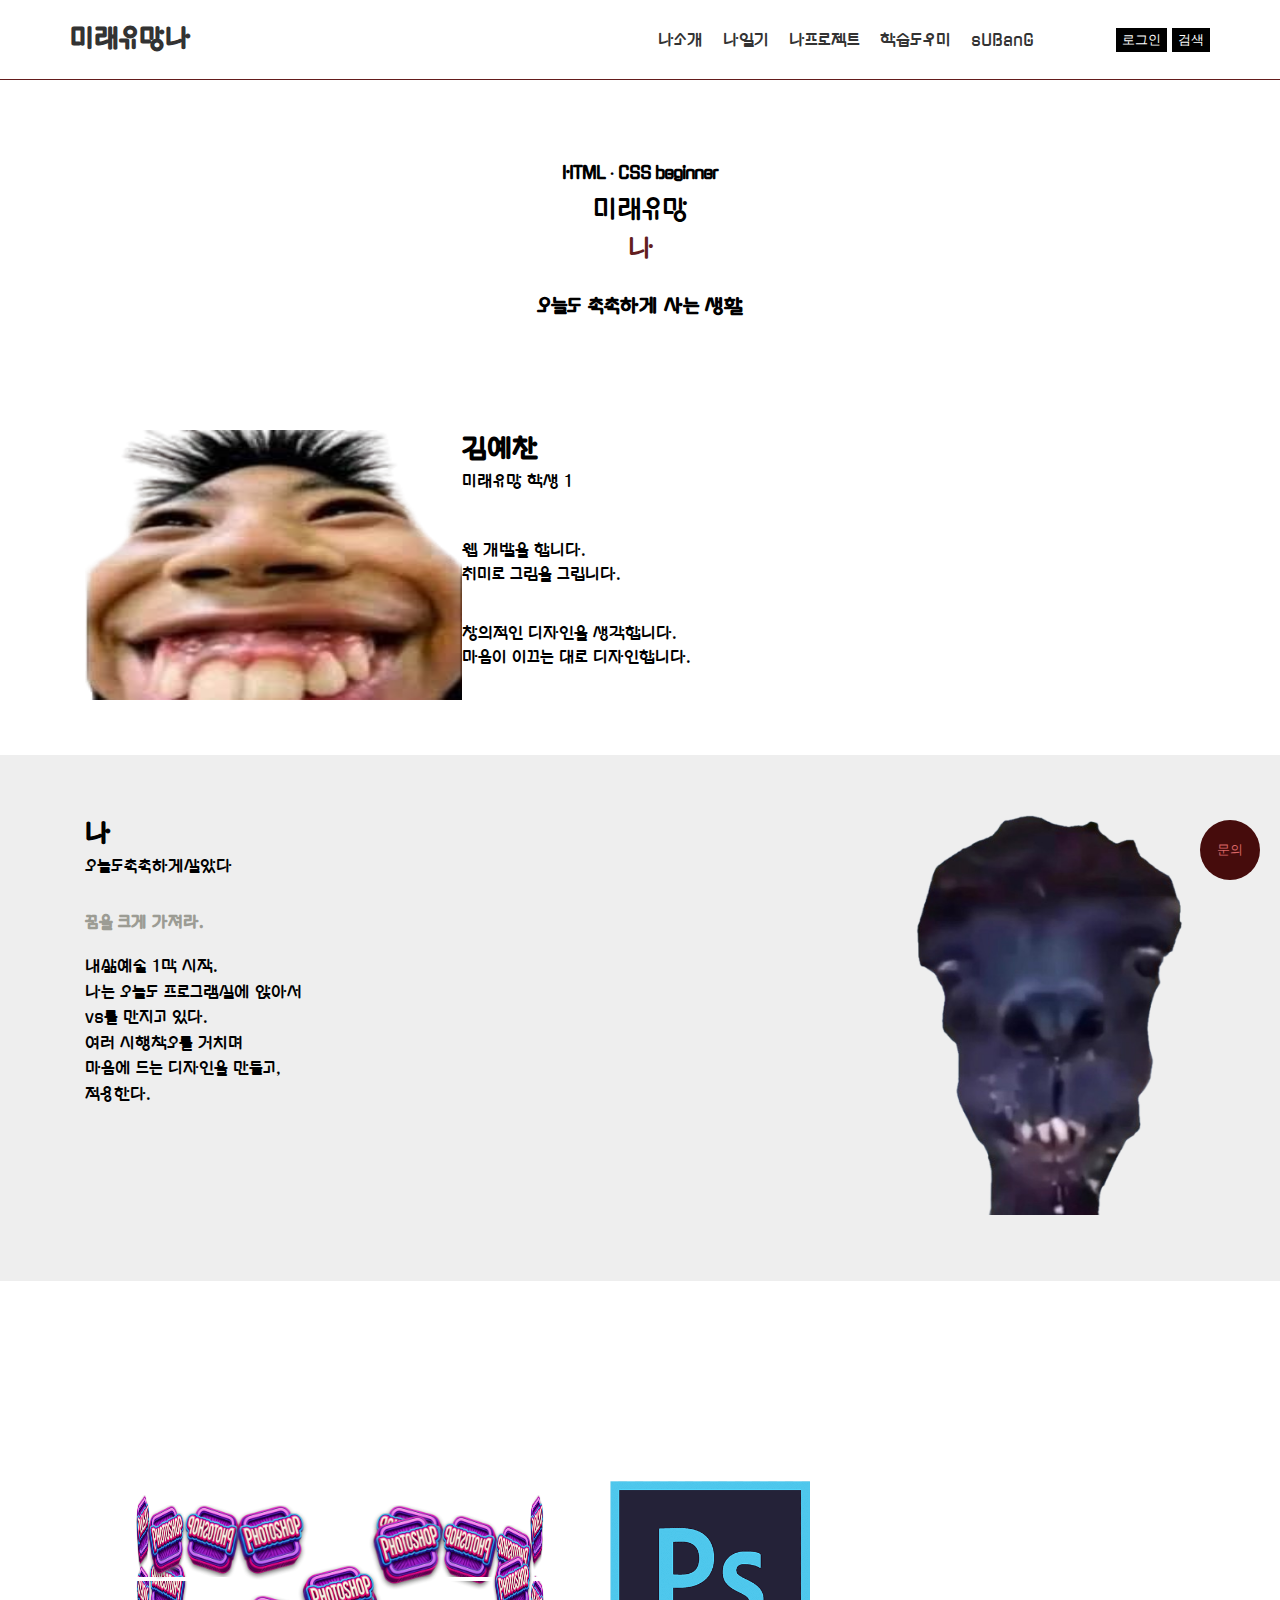
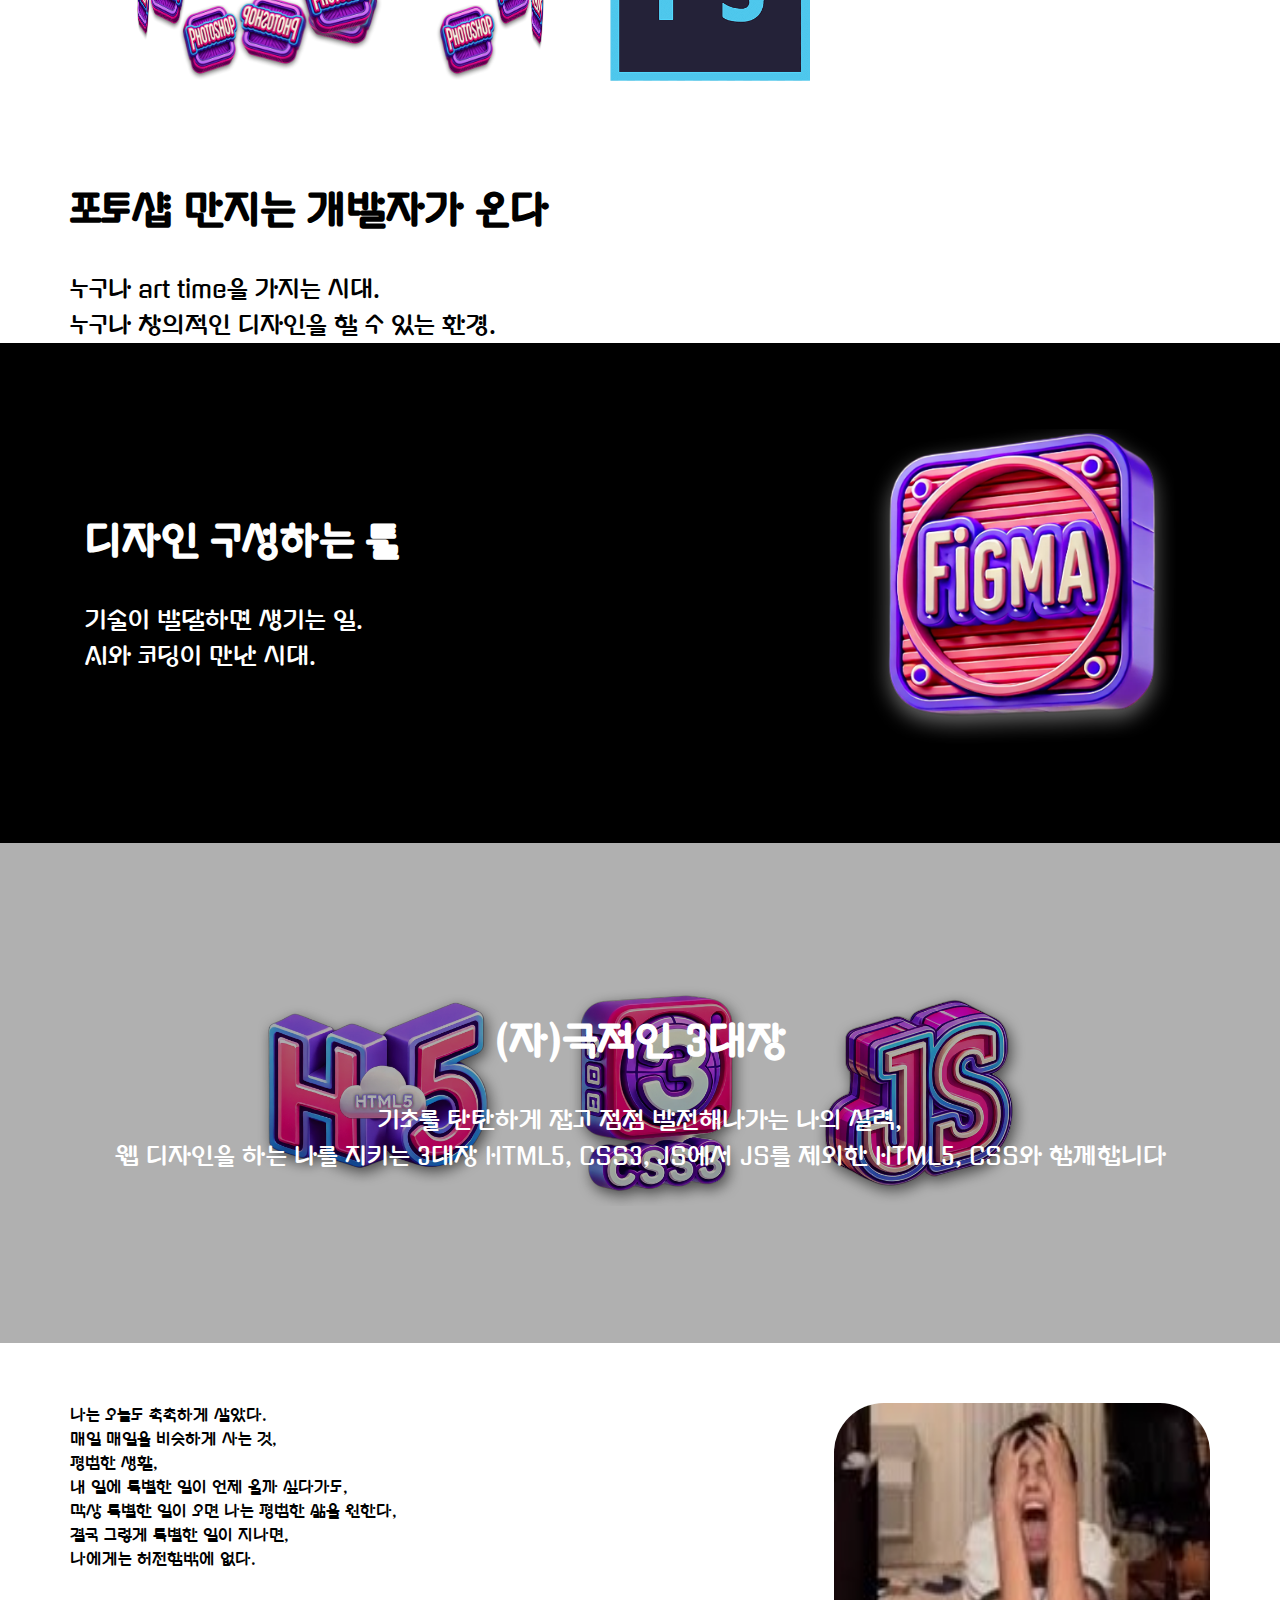
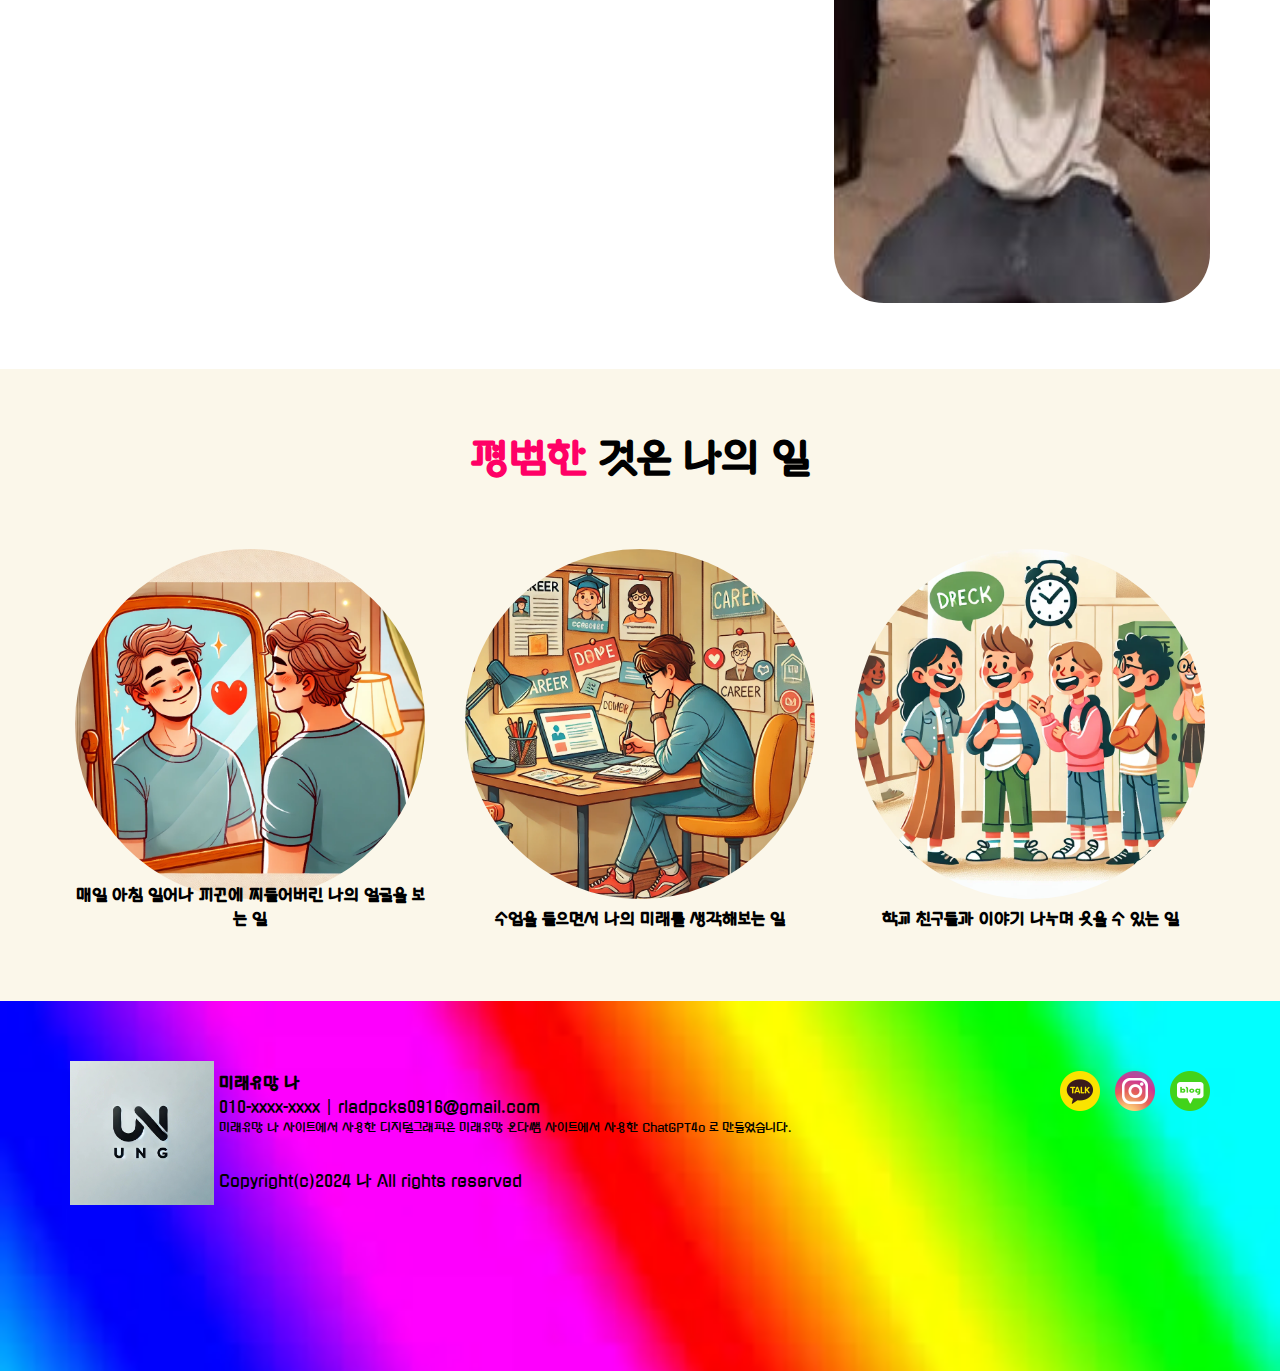
==== Ungdex.html @ 682c15cf "Add files via upload" ====
<!DOCTYPE html>
<html lang="en">
<head>
    <meta charset="UTF-8">
    <meta name="viewport" content="width=device-width, initial-scale=1.0">
    <meta name="description" content="미래유망, UI/UX 엔지니어, 온다쌤">
    <meta name="keywords" content="온다프로필, 온다자기소개, 미래유망, UI/UX 엔지니어, 온다쌤, DX/UX Plan · UI Design · AI · Visualizing Big Data · HTML · CSS · Javascript · Framework · Library · OA Master">
    <meta name="author" content="온다">

    

    <title>세상의 끝에 도달하면</title>
    
    <!-- web font -->
    <link rel="preconnect" href="https://fonts.googleapis.com">
    <link rel="preconnect" href="https://fonts.gstatic.com" crossorigin>
    <link href="https://fonts.googleapis.com/css2?family=Sunflower&display=swap" rel="stylesheet">
    <!-- //web font -->
    
    <!-- css link -->
     <link rel="stylesheet" href="css/styleCommon.css">
    
    <!-- //css link -->

    <style>
        @import url('https://fonts.googleapis.com/css2?family=Sunflower&display=swap');
    </style>

<div onclick="play()">
    <audio id='audio_play' src='yippee-tbh.mp3'>
    </audio> 
    <script type="text/javascript"> 
    function play() { 
        var audio = document.getElementById('audio_play'); 
        if (audio.paused) { 
            audio.play(); 
        }else{ 
            audio.pause(); 
            audio.currentTime = 0 
        } 
    } 
    </script>
<!--클릭 사운드-->


</head>
<body>

    <!-- 전체레이아웃박스 -->
    <div id="container">
        
        <!-- GNB 영역 -->
        <header>            
            <!-- 반응형대응 최대너비 감싸기 -->
            <div class="innerWrap">
                <h1><a href="#" class="font-color02"><div class="header-text">
                    <span>미</span>
                    <span>래</span>
                    <span>유</span>
                    <span>망</span>
                    ㅤ
                    <span>나</span>
                </div></a></h1>



                
                <nav>
                    <ul>
                        <li><a href="#U">나소개</a></li>
                        <li><a href="#N">나일기</a></li>
                        <li><a href="#G">나프로젝트</a></li>
                        <li><a href="#D">학습도우미</a></li>
                        <li><a href="index.html">sUBanG</a></li>
                    </ul>        
                </nav> 
                <div class="icoBtnWrap">
                    <button class="icoBtn-login">로그인</button>
                    <button class="icoBtn-search">검색</button>
                    <button class="icoBtn-menu">메뉴</button>
                </div>
            </div>            
            <!-- //반응형대응 최대너비 감싸기 -->
        </header>
        <!-- //GNB 영역 -->

        <section class="mainVisualWrap">            
            <!-- 반응형대응 최대너비 감싸기 -->
            <div class="innerWrap">
                <div class="mainTxt">
                    <p class="mainTxt02">HTML · CSS beginner</p>
                    <div class="animation">
                        <h1 class="one_text">미래유망</h1>
                        <h1 class="two_text">나</h1> <br><br>
                        <h3>오늘도 촉촉하게 사는 생활</h3>
                      </div>
                </div>
                <div class="mainVisual">
                    <div class="mainColumn01">
                        <a href="https://youtu.be/kCRzm34PlXo?si=wekGMQldtQNRDulI">
                            <div class="img-box">
                            <img class="img" src="img/Minesubang.png" alt="">
                            <img class="img-hover" src="img/잠못잔중국수방-removebg-preview.png" alt="">
                          </div>
                        </a>
                    </div>
                    <div class="mainColumn02">
                        <div class="nameBox" id="U">
                            <span>김예찬</span>
                            미래유망 학생 1
                        </div>

                        <div class="candoBox">
                            웹 개발을 합니다.<br>
                            취미로 그림을 그립니다.
                        </div>

                        <div class="candoBox">                    
                            창의적인 디자인을 생각합니다.<br>
                            마음이 이끄는 대로 디자인합니다.<br>                            
                        </div>


                    </div>
                </div>                        
            </div>
            <!-- //반응형대응 최대너비 감싸기 -->
        </section> 

        <!-- 2024-08-26 나 : 서브비주얼 영역 추가 -->
        <section class="subVisualWrap" id="N">            
            <!-- 반응형대응 최대너비 감싸기 -->
            <div class="innerWrap">
                <div class="subInnerCon">
                    <div class="subTxt">
                        <p class="subTxt01">나</p>
                        <p class="subTxt02">오늘도촉촉하게살았다</p>
                        <p class="subTxt03">꿈을 크게 가져라.</p>
                        <p class="subTxt05">
                            내삶예술 1막 시작.<br>
                            나는 오늘도 프로그램실에 앉아서<br>                        
                            vs를 만지고 있다.<br>                        
                            여러 시행착오를 거치며<br>                        
                            마음에 드는 디자인을 만들고,<br>                        
                            적용한다. <br>                       
                        </p>
                    </div>
                    <div class="subVisual">
                        <div class="subColumn01">
                            <img src="img/알파카수방-removebg-preview.png" alt="마인수방 1인자 알파카수방" class="minesunos">
                        </div>
                    </div>                   
                </div>     
            </div>
            <!-- //반응형대응 최대너비 감싸기 -->
        </section> 
        <!-- //2024-08-26 온다 : 서브비주얼 영역 추가 -->

        <!-- 2024-08-27 온다 : 이수과목 영역 추가 -->
        <section class="subjectWrap photoshopType"><!-- 포토샵 -->           
            <!-- 반응형대응 최대너비 감싸기 -->
            <div class="innerWrap">
                <div class="subjectInnerCon">
                    
                        <div class="satellites">
                        <img class="satellite" style="--i: 0; top: 80px" src="img/logo_phtoshop_small.png">
                        <img class="satellite" style="--i: 20; top: 30px" src="img/logo_phtoshop_small.png">
                        <img class="satellite" style="--i: 40; top: 120px" src="img/logo_phtoshop_small.png">
                        <img class="satellite" style="--i: 60; top: 70px" src="img/logo_phtoshop_small.png">
                        <img class="satellite" style="--i: 80; top: 10px" src="img/logo_phtoshop_small.png">
                        <img class="satellite" style="--i: 100; top: 90px" src="img/logo_phtoshop_small.png">
                        <img class="satellite" style="--i: 120; top: 40px" src="img/logo_phtoshop_small.png">
                        <img class="satellite" style="--i: 140; top: 30px" src="img/logo_phtoshop_small.png">
                        <img class="satellite" style="--i: 160; top: 20px" src="img/logo_phtoshop_small.png">
                        <img class="satellite" style="--i: 180; top: 90px" src="img/logo_phtoshop_small.png">
                        <img class="satellite" style="--i: 200; top: 110px" src="img/logo_phtoshop_small.png">
                        <img class="satellite" style="--i: 220; top: 20px" src="img/logo_phtoshop_small.png">
                        <img class="satellite" style="--i: 240; top: 70px" src="img/logo_phtoshop_small.png">
                        <img class="satellite" style="--i: 260; top: 80px" src="img/logo_phtoshop_small.png">
                        <img class="satellite" style="--i: 280; top: 10px" src="img/logo_phtoshop_small.png">
                        <img class="satellite" style="--i: 300; top: 20px" src="img/logo_phtoshop_small.png">
                        <img class="satellite" style="--i: 320; top: 120px" src="img/logo_phtoshop_small.png">
                        <img class="satellite" style="--i: 340; top: 20px" src="img/logo_phtoshop_small.png">
                    </div>
                

                    <div>
                        <div class="wrapper">
                            <div class="cube">
                              <div class="one"></div>
                              <div class="two"></div>
                              <div class="three"></div>
                              <div class="four"></div>
                              <div class="five"></div>
                              <div class="six"></div>
                            </div>
                          </div>
                    </div>
                </div>
                    
                      </body>
                    <div class="subjectTxt">
                        <p class="subjectTxt01">포토샵 만지는 개발자가 온다</p>
                        <p class="subjectTxt02">
                            누구나 art time을 가지는 시대. <br>
                            누구나 창의적인 디자인을 할 수 있는 환경.
                        </p>
                    </div>
                </div>
            </div>
            <!-- //반응형대응 최대너비 감싸기 -->
        </section>
        
        <section class="subjectWrap figmaType"><!-- 피그마 -->          
            <!-- 반응형대응 최대너비 감싸기 -->
            <div class="innerWrap">
                <div class="subjectInnerCon">
                    <div class="subjectTxt">
                        <p class="subjectTxt01">디자인 구성하는 툴</p>
                        <p class="subjectTxt02">
                            기술이 발달하면 생기는 일. <br>
                            AI와 코딩이 만난 시대.
                        </p>
                    </div>
                </div>
            </div>
            <!-- //반응형대응 최대너비 감싸기 -->
        </section> 
        
        <section class="subjectWrap htmlcssjsType" id="G"><!-- html,css,js -->          
            <!-- 반응형대응 최대너비 감싸기 -->
            <div class="innerWrap">
                <div class="subjectInnerCon">
                    <div class="subjectTxt">
                        <p class="subjectTxt01">(자)극적인 3대장</p>
                        <p class="subjectTxt02">
                            기초를 탄탄하게 잡고 점점 발전해나가는 나의 실력, <br>
                            웹 디자인을 하는 나를 지키는 3대장 HTML5, CSS3, JS에서 JS를 제외한 HTML5, CSS와 함께합니다
                        </p>
                    </div>
                </div>
            </div>
            <!-- //반응형대응 최대너비 감싸기 -->
        </section>
        <!-- //2024-08-27 온다 : 이수과목 영역 추가 -->        
        
        <!-- 2024-08-28 온다 : 위대한 것은 온다의 일들이니-Txt 영역 추가 -->
        <section class="poemTxtWrap">          
            <!-- 반응형대응 최대너비 감싸기 -->
            <div class="innerWrap">
                <div class="poemTxtInner">
                    <div class="poemBox01">
                        나는 오늘도 촉촉하게 살았다.<br>
                        매일 매일을 비슷하게 사는 것,<br>
                        평범한 생활,<br>
                        내 일에 특별한 일이 언제 올까 싶다가도,<br>
                        막상 특별한 일이 오면 <span class="moOnlyblock">나는 평범한 삶을 원한다</span>,<br>
                        결국 그렇게 특별한 일이 지나면,<br>
                        나에게는 허전함밖에 없다.<br> 
                    </div>
                    <div class="poemBox02">
                        <img src="img/ohno.jpg" alt="" class="ohno">
                    </div>
                </div>
            </div>
            <!-- //반응형대응 최대너비 감싸기 -->
        </section>
        <!-- //2024-08-28 온다 : 위대한 것은 온다의 일들이니-Txt 영역 추가 -->     
        
        <!-- 2024-08-28 온다 : 위대한 것은 온다의 일들이니-Img 영역 추가 -->
        <section class="poemImgWrap" id="D">          
            <!-- 반응형대응 최대너비 감싸기 -->
            <div class="innerWrap">
                <div class="poemBoxTit">
                    <span>평범한</span> 것은 나의 일
                </div>
                <div class="poemImgInner">
                    <div class="poemBox poemBox01">
                        <span>매일 아침 일어나 피곤에 찌들어버린 나의 얼굴을 보는 일</span>
                    </div>
                    <div class="poemBox poemBox02">
                        <span>수업을 들으면서 나의 미래를 생각해보는 일</span>
                    </div>
                    <div class="poemBox poemBox03">
                        <span>학교 친구들과 이야기 나누며 웃을 수 있는 일</span>
                    </div>
                </div>
            </div>
            <!-- //반응형대응 최대너비 감싸기 -->
        </section>
        <!-- //2024-08-28 온다 : 위대한 것은 온다의 일들이니-Img 영역 추가 -->

        
        <!-- Footer 영역 -->
        <footer>       
            <!-- 반응형대응 최대너비 감싸기 -->
            <div class="innerWrap">
                <div class="footerWrap">
                    <div class="footerItem01">
                        <div class="imgItem">
                            <img src="img/Ung.png" alt=""  class="ung">
                        </div>
                        <div class="infoItem">
                            <p class="name">미래유망 나</p>                        
                            <p>010-xxxx-xxxx | rladpcks0916@gmail.com</p>
                            <p class="info">미래유망 나 사이트에서 사용한 디지털그래픽은 미래유망 온다쌤 사이트에서 사용한 ChatGPT4o 로 만들었습니다.</p>
                            <p class="copyright">Copyright(c)2024 나 All rights reserved</p>
                        </div>
                    </div>                
                    <div class="footerItem02">
                        <img src="img/sns-2-04.png" alt="KAKAO"><img src="img/sns-2-01.png" alt="INSTA"><img src="img/sns-2-06.png" alt="NAVER">
                    </div>
                </div>
            </div>
            <!-- //반응형대응 최대너비 감싸기 -->
        </footer>
        <!-- //Footer 영역 -->




    <!-- //전체레이아웃박스 -->

    <!-- 퀵버튼 -->
    <div class="quickBtnWrap">
        <ul>
            <li><a href="index2.html"><button>문의</button></a></li>
        </ul>
    </div>
    <!-- //퀵버튼 -->



</body>
</html>






















































































<!-- //태초의 마인수박

마인수박 넘버링 1 알파카수방입니다.

알파카수방의 기본 능력치로는

◇물리공격력 15%

◇마법공격력 60%

◇대황엉덩력 0%

로 나머지 25%의 행방은 알 수 없는 상태입니다.(하지만 최근 과학자들의 연구로 10%는 물리방어력에 있다는걸 알아냄🗣🗣🗿)


태초의 마인수박이 유일하게 인정하는 사나이. 두번째 마인수박

마인수박 넘버링 2 중국수방입니다.

중국수방의 기본 능력치로는

◇물리공격력 70%

◇마법내성 20%

◇대황엉덩력 10%

로 역대 모든 마인수박들중에서 대황엉덩력이 가장 높은, 추후 대황엉덩컷 각성 가능성이 보이는 마인수박입니다.


세번째 마인수박이자 흑백 세계의 왕으로 군림하지는 않고있는 노숙자 마인수박

마인수박 넘버링 3 흑백수방입니다.

흑백수방의 기본 능력치로는

◇마법공격력 30%

◇물리방어력 150%

◇마법내성 4%

◇대황엉덩력 5%

로 말로 표현하기 힘든 물리방어력을 지니고 있습니다.

흑백수방역시 대황엉덩력을 지니고 있지만 대황엉덩컷 각성을 위해선 대황엉덩력이 최소 7%는 넘어야합니다🤡🤡🤡


태초의 마인수박의 연인. 네번째 마인수박

마인수박 넘버링 4 말수방입니다.

말수방의 기본 능력치로는

◇물리공격력 80%

◇마법내성 20%

◇대황엉덩력 0%

로 능력치면에서는 형편없어보이나 실제로 더 형편없습니다.


그의 두개골 뚜껑의 행방은? 다섯번째 마인수박

마인수박 넘버링 5 LED수방입니다.

역대 마인수박들 중에서 유일하게 이름에 영어가 들어가며,

이를 증명하듯 외국어에 능합니다.

LED수방의 능력치로는

◇원어민력 93%

◇대황엉덩력 7%

로 중국수방과 마찬가지로 대황엉덩컷 각성의 가능성이 있지만 그 확률은 매우 희박한 서포터형 마인수박입니다.


이세계의 모든 디지털 디자인의 원조, 전지전능한 온라인의 신 여섯번째 마인수박

마인수박 넘버링 6 여잼수방입니다.

심오한 외형으로 상대방의 오금을 저리게하는 특징이 있습니다.

여잼수방의 능력치로는

◇더어메이징디지털서커스 150%🤡🤡

◇대황엉덩력 0%

로 더어메이징디지털서커스하게되🗿🗿🗣


아름다운 미모로 모두를 유혹하는 일곱번째 마인수박

마인수박 넘버링 7 하이퍼수방입니다.

그의 아름다운 미모는 그 어떠한 자라도 홀리게해💀💀💀

하이퍼수방의 능력치로는

◇마법공격력 90%

◇도핑 10%

◇대황엉덩력 0%

로 최초의 도핑 능력을 지닌 마인수박입니다.


여러 마인수박들을 만나고, 동물형 형태로 돌아간 여덟번째 마인수박

마인수박 넘버링 8 암흑수방입니다.

동물의 형태로 돌아간 마인수박으로

묘수방의 능력치로는

◇다크의어둠 20%

◇마법공격력 80%

◇대황엉덩력 0%

로 그의 깊은 감정 속은 그 누구도 알지 못하게되🗿🗿


머리를 부여잡는 아홉번째 마인수박

마인수박 넘버링 9 원숭수방입니다.

머리를 부여잡아 상대방의 방심을 유도하는게 특기이며

이 마인수박을 끝으로 마인수박 침공이 시작됩니다🗿🗿🗿

원숭수방의 능력치로는

◇약해보임력 2081%

◇대황엉덩력 0%

로 그의 약해보임은 세계제일💀💀


마인수박 첫번째 침공(2079.02.07) -->
---- css/styleCommon.css ----
@import url('https://fonts.googleapis.com/css2?family=Gugi&family=Nanum+Myeongjo&family=Sunflower&display=swap');
html,body{
    margin:0;
    padding:0;
    
    font-family: 'Gugi';
    font-optical-sizing: auto;
    font-weight: normal;
    font-size:1em;
    line-height: 1.5;
    box-sizing: border-box;


    scroll-behavior: smooth;
}


.sunflower-light {
    font-weight: 300;
    font-style: normal;
  }

  /*fonts.css*/
@font-face {
    font-family: 'sans-serif'; /*font 이름*/
    font-style: 'normal'; /* font 스타일 정의 (기울임, 일반) */
    font-weight: 400; /* font 굵기 정의 */
    /* 브라우저&디바이스 환경에 따른 font 파일 위치 정의 */
    src: url('webfont.eot'); /* IE9 Compat Modes */
    src: url('webfont.eot?#iefix') format('embedded-opentype'), /* IE6-IE8 */ url('webfont.woff2') format('woff2'),
        /*  Modern Browsers */ url('webfont.woff') format('woff'), /* Modern Browsers */ url('webfont.ttf') format('truetype'),
        /* Safari, Android, iOS */ url('webfont.svg#svgFontName') format('svg'); /* Legacy iOS */
}

/* 폰트 적용 */
body {
    font-family: 'Gugi';
}
  
.font-color01{
    color:#000;
}

.font-color02{
    color:#333;
}

.font-colorPoint01{
    color:#962929;
}

/* reset */
*, ::after, ::before {
    box-sizing: border-box;
}

h1,h2,h3,h4,h5,h6,
ul,ol,li,div,p{
    margin:0;
    padding:0;
}

ul,ol{list-style: none;}

a{text-decoration: none;}

button{vertical-align: top;cursor: pointer; transition: transform 0.3s;}

/* Layout */
/* 
#container : 전체레이아웃박스
#innerWrap : 반응형대응 최대너비 감싸기
header : GNB(홈|온다소개|온다일기|온다플젝|학습도우미|문의하기) 영역
footer : Foot 영역

section.mainVisualWrap : 메인비주얼 영역
section.subVisualWrap : 서브비주얼 영역
section.subjectWrap : 이수과목 영역
section.poemTxtWrap : 위대한 것은 온다의 일들이니-Txt
section.poemImgWrap : 위대한 것은 온다의 일들이니-Img
*/

footer{
    background-image: url(/img/레인보.jpg);
    background-size: cover;
    padding-bottom: 100px;
}

.innerWrap{
    position:relative;
}


/* *************************************************************** */
/*반응형 pc*/
/* *************************************************************** */

    
/* **************************************** */
/* description : 미래유망 온다쌤
/* keywords : 온다프로필, 온다자기소개
/* author : 온다 */ 
/* create Date : 2024-08-05
/* update Date : 2024-08-27
/* **************************************** */


.innerWrap{
    max-width: 1140px;
    margin:0 auto;
}

/* header */
header{    
    height:80px;
    border-bottom:1px solid #641c1c;
    /* 2024-08-26 온다 : 추가 */
    position: fixed;
    width: 100%;
    top: 0;
    left: 0;
    z-index: 999999;
    background: #fff;
    /* //2024-08-26 온다 : 추가 */
}

header .innerWrap{
    height:100%;
    /* 2024-08-15 온다 : flex 로 변경 추가 */
    display: flex;
    justify-content: flex-end;
    align-items: center;
    /* //2024-08-15 온다 : flex 로 변경 추가 */
}

h1{
    /* 2024-08-15 온다 : 삭제
    position:absolute;
    left:0;
    top:50%;
    //2024-08-15 온다 : 삭제 */
    /* margin-top:-20px; //2024-08-13 온다 : 삭제 */
    /* transform: translate(0, -50%); //2024-08-13 온다 : 추가, //2024-08-15 온다 : 삭제 */
    flex:1 0 auto; /* 2024-08-15 온다 : 추가 */
    font-size:1.625rem;
    font-weight: normal;
}

nav {
    height:100%;
}

nav ul{
    display:flex;
    justify-content: flex-end;
    align-items: center;
    height:100%;
    margin:0 72px 0 175px;
}

nav ul li a{
    padding:10px 10px;
    color:#333;
}

nav ul li a:hover{
    border-bottom: 4px solid #883535;
    color:#545b62;
    font-weight: bold;
}

/* 2024-08-26 온다 : 삭제
.icoBtnWrap{
    /* 2024-08-15 온다 : 삭제
    position:absolute;
    right:0;
    top:50%;
    //2024-08-15 온다 : 삭제 */
    /* margin-top:-12px; //2024-08-13 온다 : 삭제 */
    /* transform: translate(0, -50%); //2024-08-13 온다 : 추가, //2024-08-15 온다 : 삭제 */
/* //2024-08-26 온다 : 삭제 */  
/* 2024-08-26 온다 : 삭제
} 
//2024-08-26 온다 : 삭제 */
.icoBtnWrap button{
  
    height: 24px;
    border: 0;
    background: rgb(0, 0, 0);
    color: #ffffff;
    

}
/*
.icoBtnWrap button.icoBtn-login,
.icoBtnWrap button.icoBtn-search{
    /* PC,TAB 전용 버튼 */
/*}
*/
.icoBtnWrap on.icoBtn-menu{
    display:none; /* PC,TAB 전용 버튼 */
}
.icoBtnWrap button.icoBtn-menu{
    background: blue;
    display:none; /* MO 전용 버튼 */
}
/* //header */

/* mainVisual */
.mainTxt{
    /*
    display:flex;
    flex-direction: column;
    align-items: center;
    */
    height: 270px; /* 2024-08-15 온다 : height:270px 로 변경 */
    text-align:center;
    margin-top:160px; /* 2024-08-15 온다 : margin-top:80px 로 변경, 2024-08-26 온다 : margin-top:80px 로 변경 */
}

.mainTxt p{
    margin-bottom: 5px; /* 2024-08-15 온다 : margin-bottom:5px 로 변경 */
    font-size:17px;
    font-weight:700;
    letter-spacing: -1px;
}
/* 2024-08-15 온다 : 추가 */
.mainTxt p:last-child{        
    letter-spacing: 2px;
    line-height: 1.2;
}
/* //2024-08-15 온다 : 추가 */

.mainTxt .mainTxt03{
    font-size:50px;
}

.mainTxt .mainTxt03 span{
    color:#ff0066;
}

/* 2024-08-15 온다 : 삭제
.mainColumn01{
    width:304px;
}
*/

.mainVisual{
    display:flex;
    padding:0 15px; /* 2024-08-26 온다 : 추가 */
}

.mainVisual .mainColumn01{    
    width:34%; /* 2024-08-15 온다 : width:35%로 변경, 2024-08-26 온다 : width:34%로 변경 */
}

.mainVisual .mainColumn01 img{
    width:100%;
    height: 270px;
}

.mainVisual .mainColumn02 .nameBox{
    margin-bottom:45px;
}

.mainVisual .mainColumn02 .nameBox span{
    display:block;
    font-size:26px;
    font-weight: 700;
}

.mainVisual .mainColumn02 .candoBox{
    margin-bottom:35px;
}
/* 2024-08-26 온다 : 추가 */
.mainVisual .mainColumn02 .candoBox:last-child{
    margin-bottom:86px;
}
/* //2024-08-26 온다 : 추가 */

/* subVisual */
/* 2024-08-26 온다 : 수정, 추가 */
.subVisualWrap{
    background:#eee;
}
.subInnerCon{    
    display:flex;
    flex-direction: row;
    justify-content: space-between;
    padding:60px 15px; /* 2024-08-26 온다 : 변경 */
}

.subTxt .subTxt01{
    font-size:26px;
    font-weight:bold;    
}
.subTxt .subTxt02{
    font-size:16px;  
}
.subTxt .subTxt03{
    margin-top:32px;
    font-size:16px;
    font-weight:bold;
    color: rgb(156, 156, 148);
}
.subTxt .subTxt04{
    font-size:12px;
    color: rgb(156, 156, 148);
}
.subTxt .subTxt05{    
    margin-top:20px;
    line-height:1.6;
}
.minesunos {
    width: 300px;
    height: 400px;

    
}
/* //2024-08-26 온다 : 수정, 추가 */

/* 2024-08-27 온다 : 추가 */
/* 이수과목 */
.subjectWrap .subjectInnerCon{display:flex;align-items:center;width:100%;height:500px;}
.subjectWrap.figmaType{background:#000;}
.subjectWrap.figmaType .subjectTxt,
.subjectWrap.htmlcssjsType .subjectTxt{color:#fff;}


.subjectWrap.figmaType .subjectInnerCon{padding:0 0 0 15px;background:url('../img/logo_figma_small.png') no-repeat right center;background-size: 33%;}
.subjectWrap.htmlcssjsType{position:relative;z-index:0;background:url('../img/logo_html,css,js.png') no-repeat center center;background-size: 80%;}
.subjectWrap.htmlcssjsType::after{content: "";position:absolute;z-index:1;top:0;right:0;bottom:0;left:0;background:rgba(0, 0, 0, 0.31);}
.subjectWrap.htmlcssjsType .subjectInnerCon{position:relative;z-index:2;justify-content:center;text-align:center;}
.subjectWrap .subjectTxt01{font-size:40px;font-weight:bold;margin-bottom:30px;}
.subjectWrap .subjectTxt02{font-size:24px;}
/* //2024-08-27 온다 : 추가 */

/* 2024-08-28 온다 : 추가 */
/* poemTxt */
.poemTxtInner{
    display:flex;
    justify-content: space-between;
    margin:60px 0;
}
.poemTxtInner .poemBox01{
    font-size:1em;
    line-height:1.5em;
}
.poemTxtInner .poemBox02 img{
    width:376px;
    height:500px;
    border:0;
    border-radius:50px;
}

/* poemImg */
.poemImgWrap{
    padding:60px 0 42px;
    background-color: rgba(250, 244, 226, 0.73);
}
.poemImgWrap .poemBoxTit{
    font-size:40px;
    font-weight:bold;
    text-align:center;
}
.poemImgWrap .poemBoxTit span{
    color:#ff0066;
}
.poemImgInner{
    display:flex;
    justify-content:center;
    margin:60px 0;
}
.poemImgInner .poemBox{
    width:350px;
    height:350px;
    border-radius: 50%;
    background-size:cover;
    position:relative;
}
.poemImgInner .poemBox span{
    position:absolute;
    bottom:-32px;
    left:0;
    right:0;
    text-align:center;
    font-weight:bold;
}
.poemImgInner .poemBox.poemBox01{
    background-image:url('../img/img_mywork_01.png'); /* 나를 사랑하는 일 */
}
.poemImgInner .poemBox.poemBox02{
    background-image:url('../img/img_mywork_02.png'); /* 수업을 위해 다양한 시도를 해보는 일 */
    margin:0 40px;
}
.poemImgInner .poemBox.poemBox03{
    background-image:url('../img/img_mywork_03.png'); /* 미래유망 친구들과 이야기 나누며 웃을 수 있는 일 */
}
/* //2024-08-28 온다 : 추가 */



/* 2024-09-04 온다 : 추가 */
.footerWrap{
    display:flex;
    justify-content: space-between;
    padding:60px 0;
}
.footerWrap .imgItem,
.footerWrap .infoItem{display:inline-block;vertical-align:top;}
.footerWrap .infoItem{padding-top:10px;}
.footerWrap .imgItem .ung{width:144px;}
.footerWrap .infoItem .name{font-weight:bold;}
.footerWrap .infoItem .info{font-size:12px;margin-bottom:32px;}
.footerWrap .infoItem .copyright{font-size:16px;}

/* //2024-09-04 온다 : 추가 */

/* 2024-08-15 온다 : 하단 고정 버튼 추가 */
.quickBtnWrap{
    position:fixed;
    right:20px;
    bottom:20px;
    z-index:999;
}
.quickBtnWrap button{
    display:block;
    width:60px;
    height:60px;
    margin-top:20px;
    color: rgb(218, 103, 103);
    background: rgb(70, 12, 12);
    border:0;
    border-radius: 50%;
    cursor: pointer;
}
/* //2024-08-15 온다 : 하단 고정 버튼 추가 */




/* *************************************************************** */
/*반응형 tablat*/
/* *************************************************************** */
@media screen and (max-width:992px){
/* **************************************** */
/* description : 미래유망 온다쌤
/* keywords : 온다프로필, 온다자기소개
/* author : 온다 */ 
/* create Date : 2024-08-05
/* update Date : 2024-09-11
/* **************************************** */

.innerWrap{
    max-width: 960px;
    margin:0 auto;
}


.poemImgInner.subjectWrap.htmlcssjsType{
    background-size: 120%;
}

.poemImgInner .poemBox{
    width: 250px;
    height: 250px;
}

.poemImgInner .poemBox.poemBox02{
    margin: 0  50px;
}
}


/* *************************************************************** */
/*반응형 mobile*/
/* *************************************************************** */
@media screen and (max-width:576px){
/* **************************************** */
/* description : 미래유망 온다쌤
/* keywords : 온다프로필, 온다자기소개
/* author : 온다 */ 
/* create Date : 2024-08-05
/* update Date : 2024-09-11
/* **************************************** */

.innerWrap{
    width: 100%;
    padding:0 20px;
}

nav{display: none;}

.mainTxt p{font-size: 13px;}
.mainTxt .mainTxt03{font-size: 47px;}

.mainVisual{display: block;}
.mainVisual .mainColumn01{width: auto;}

.subInnerCon{display: block;}

.subjectWrap.photoshopType .subjectInnerCon
{
    padding: 30% 0 0 0;
    background-position: 0 25%;
    background-size: 50%;
}

.subjectWrap.figmaType .subjectInnerCon
{
    padding: 60% 0 0 0;
    background-position: center 25%;
    background-size: 50%;
}

.poemTxtInner{
    display: block;
}

.poemImgInner{
    display: block;
}

.poemImgInner .poemBox.poemBox01,
.poemImgInner .poemBox.poemBox02,
.poemImgInner .poemBox.poemBox03{margin: 0 50px 70px;}


}


.img-box{
    position:relative;
  }
  .img-box img{
    position:absolute;

  }
  .img-box img.img-hover{
    display:none;
  }
  .img-box:hover img.img{
    display:none;
  }
  .img-box:hover img.img-hover{
    display:block
  }

/*animation*/

.header-text {
    display:flex;
}

.header-text span {
    font-weight:1000;
    animation: wave 1.5s ease-in-out;
    animation-iteration-count: 1;
}

@keyframes wave {
    0%, 40%, 100% {transform: translateY(0);}
    20%{transform: translateY(-15px);}
    60%{transform: translateY(-5px);}
    
}

.header-text span:nth-child(1) {animation-delay: 0.1s; animation-iteration-count: infinite; animation-duration: 2s;}
.header-text span:nth-child(2) {animation-delay: 0.13s; animation-iteration-count: infinite; animation-duration: 2s;}
.header-text span:nth-child(3) {animation-delay: 0.16s; animation-iteration-count: infinite; animation-duration: 2s;}
.header-text span:nth-child(4) {animation-delay: 0.19s; animation-iteration-count: infinite; animation-duration: 2s;}
.header-text span:nth-child(5) {animation-delay: 0.22s; animation-iteration-count: infinite; animation-duration: 2s;}
 /* 웨이브 */
    



.animation .two_text {
    display: inline-block;
    transform-origin: center;
    padding: 0 0.5rem;
    color: #631e1e;
    animation: animate 0.2s infinite;
  }
  
  @keyframes animate {
    0% {
      transform: scale(6);
    }
    50% {
      transform: scale(0.75);
    }
    100% {
      transform: scale(6);
    }
    
  
  }
/* 확대 축소 효과 */

.ung {
    animation: rotate_image 0.45s linear infinite;transform-origin: 50% 50%;
}

@keyframes rotate_image{
    100% {
        transform: rotate(360deg);
    }
}

.footerItem02{padding-top:10px;}
.footerItem02 img{width:40px;margin-left:15px; animation: rotate_image2 0.2s linear infinite;transform-origin: 50% 50%;}

@keyframes rotate_image2{
    100% {
        transform: rotate(-360deg);
    }
}
/* 회전 */

.satellites {
    border: 4px solid rgb(255, 255, 255);
    animation: rotate-axis 2s linear infinite;
    transform-style: preserve-3d;
    display: flex;
    justify-content: center;
    width: 600px;
    height: 100px;
  }
  
  @keyframes rotate-axis {
    from {
      transform: rotateZ(350deg) perspective(1000px) rotateY(0deg);
    }
    to {
      transform: rotateZ(350deg) perspective(1000px) rotateY(360deg);
    }
  }
  
  .satellite {
    position: absolute;
    width: 90px;
    transform: rotateY(calc(var(--i) * 1deg)) translateZ(200px);
  }
  
/* 3d 회전 1 */


.wrapper {
  width: 100%;
  perspective: 800;
}

.cube {
  position: relative;


  animation : spin 1.5s infinite linear;
  transform-style: preserve-3d;



    width: 600px;
    height: 100px;
}

.cube > div {
  position: absolute;
  height: 200px;
  width: 200px;
  background: url('../img/포토수방.png');
  background-size: cover;

}

.cube > div:hover {
  opacity: 1;
  transition: opacity .7s linear;
}

.one { 
  transform: rotateX(90deg) translateZ(100px); 
}

.two { 
  transform: translateZ(100px); 
}

.three { 
  transform: rotateY(90deg) translateZ(100px); 
}

.four { 
  transform: rotateY(180deg) translateZ(100px); 
}

.five { 
  transform: rotateY(-90deg) translateZ(100px); 
}

.six { 
  transform: rotateX(-90deg) translateZ(100px); 
}

@keyframes spin {
    from { transform: rotateY(0) rotateX(0); }
    to   { transform: rotateY(-360deg) rotateX(360deg); }
  }


/* 3d 회전 2 */




.quickBtnWrap li button:hover{
    background-color: #9e3737;
    color: #d48d8d;
    transform: rotate(2081deg);
    
}
/* 2081도 회전(됨💀💀) */
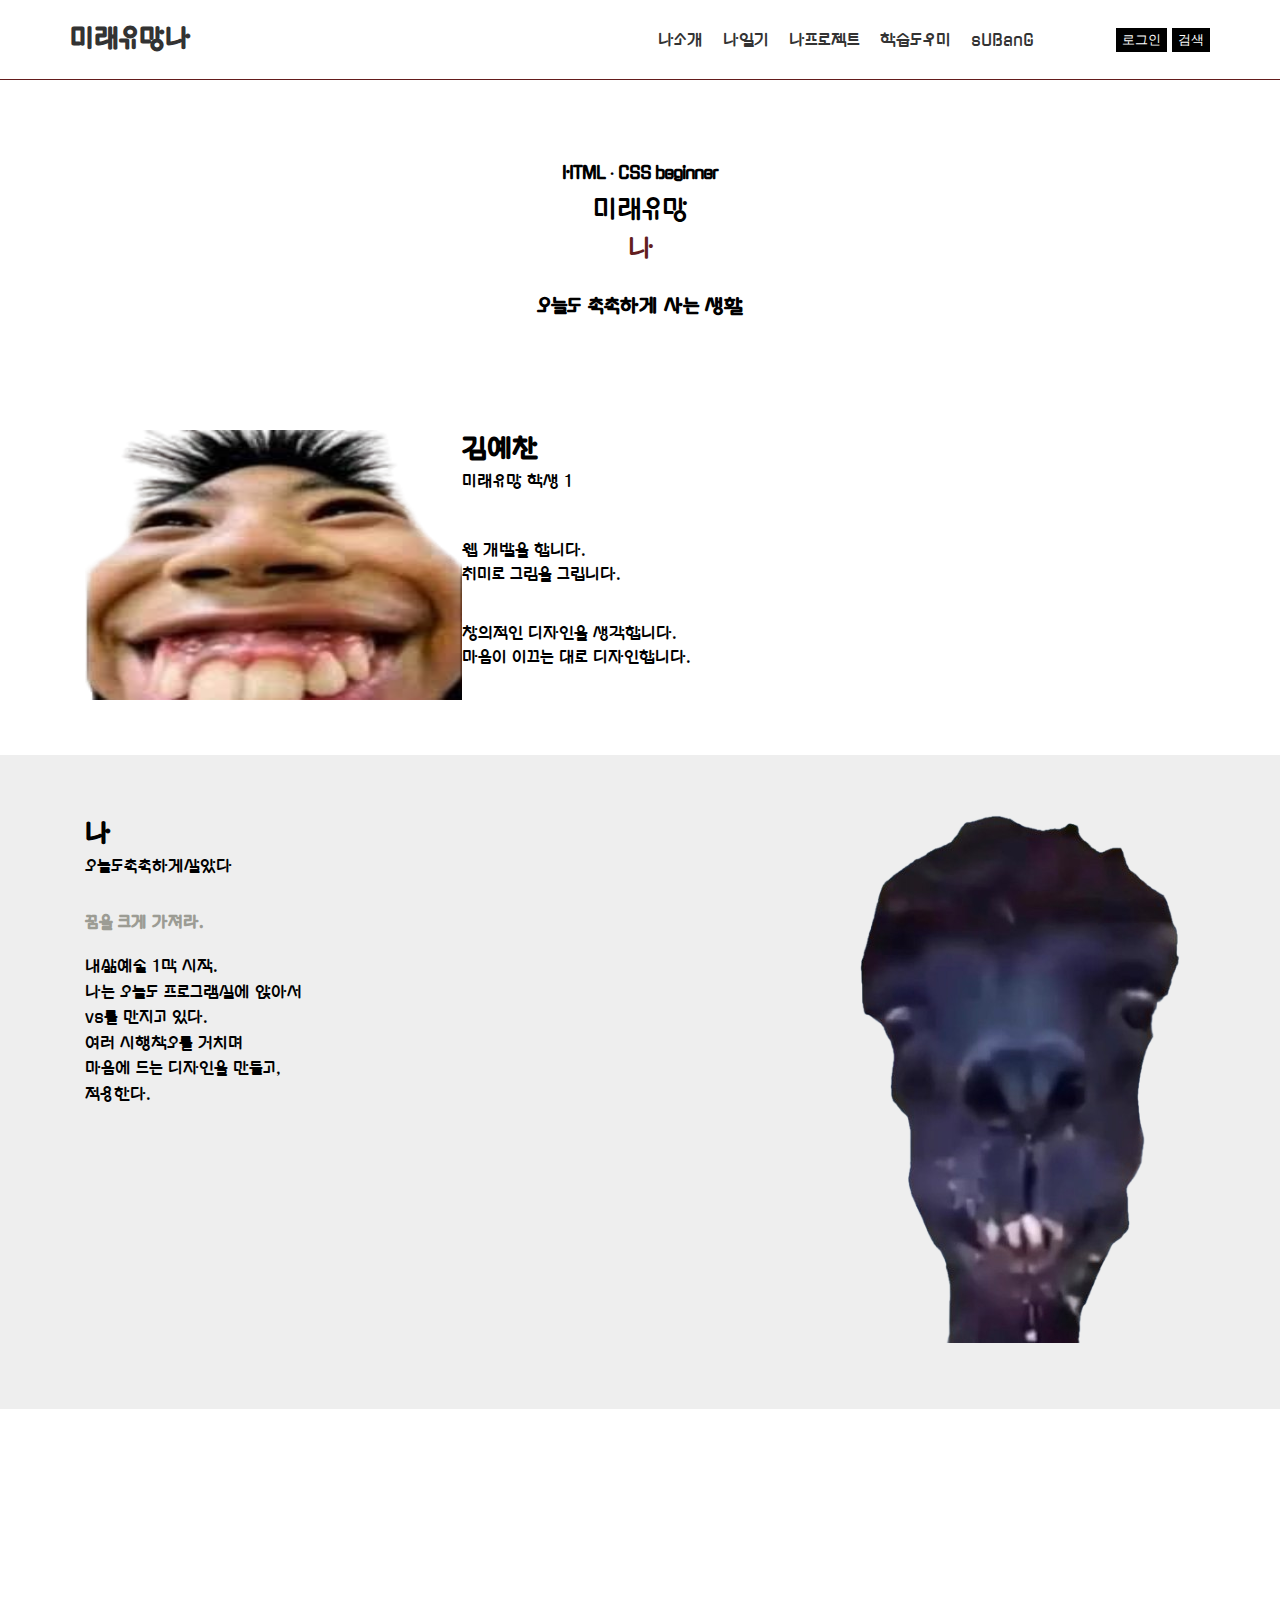
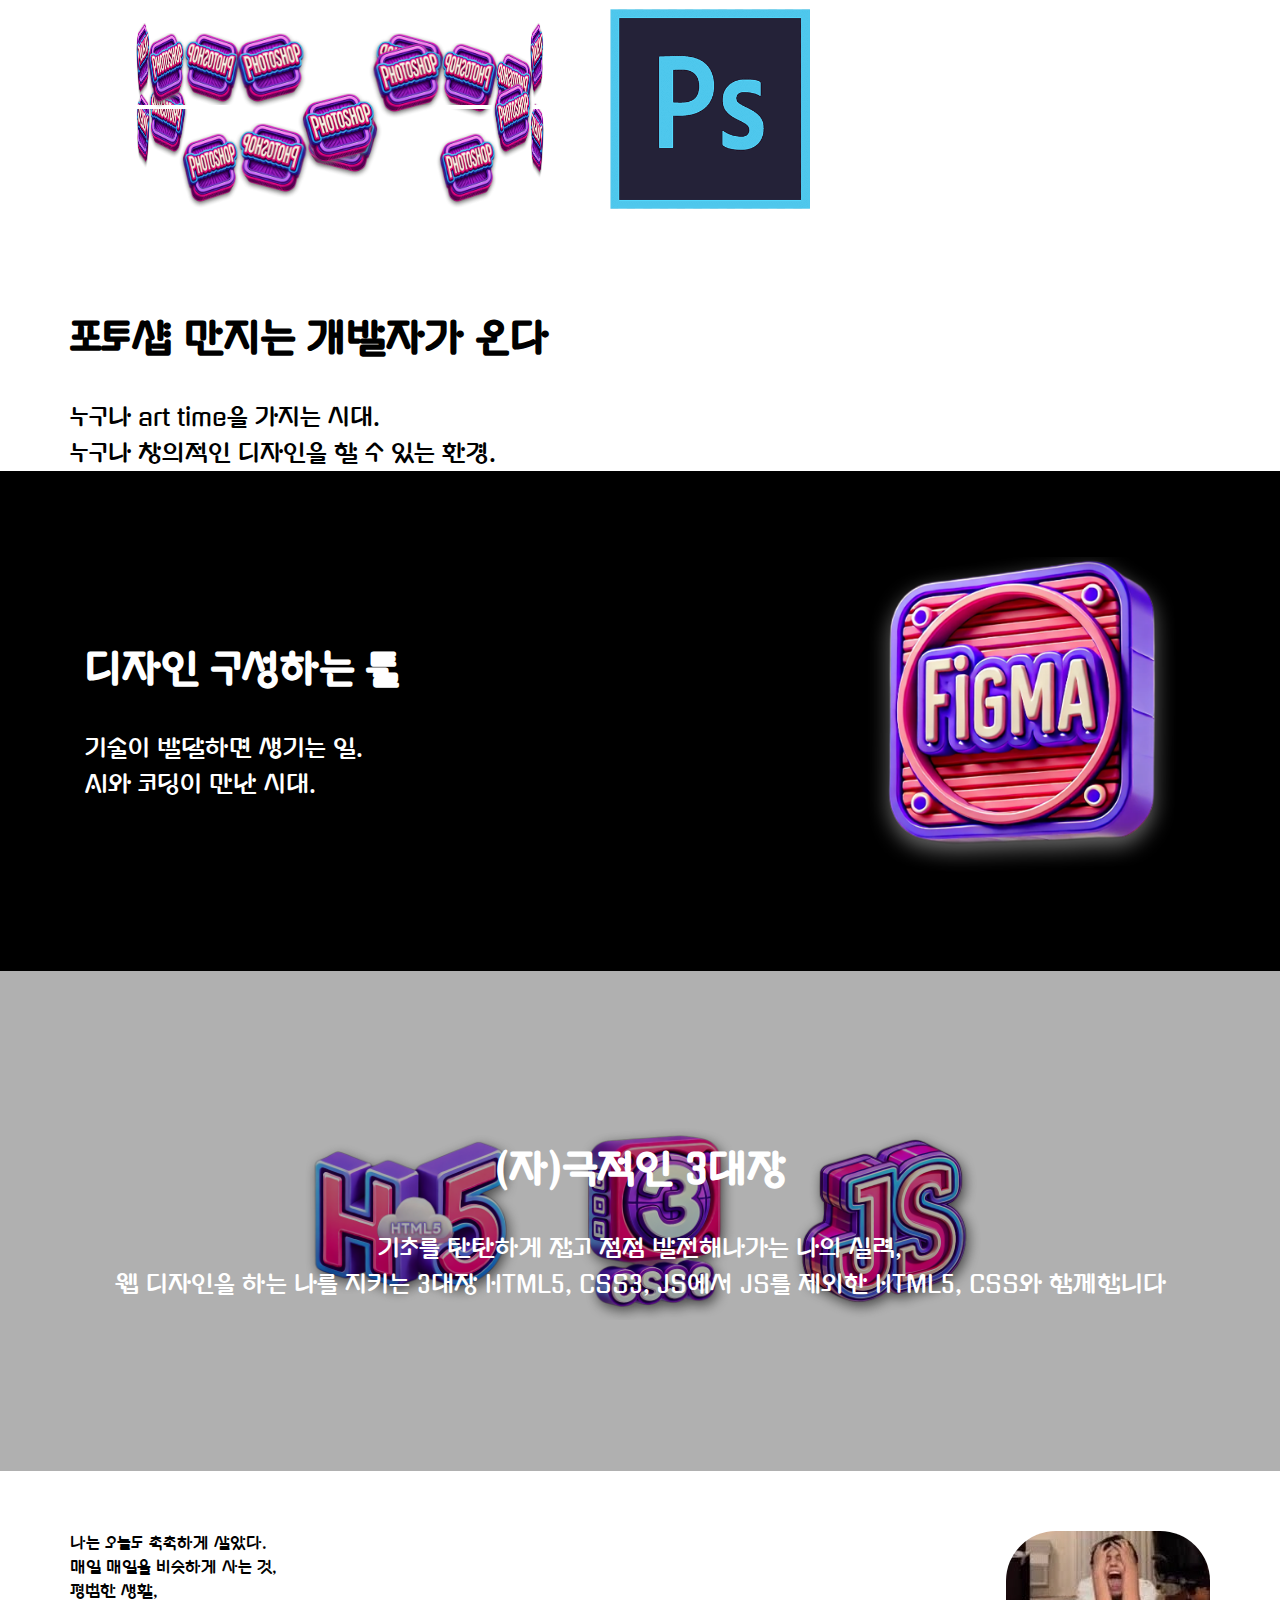
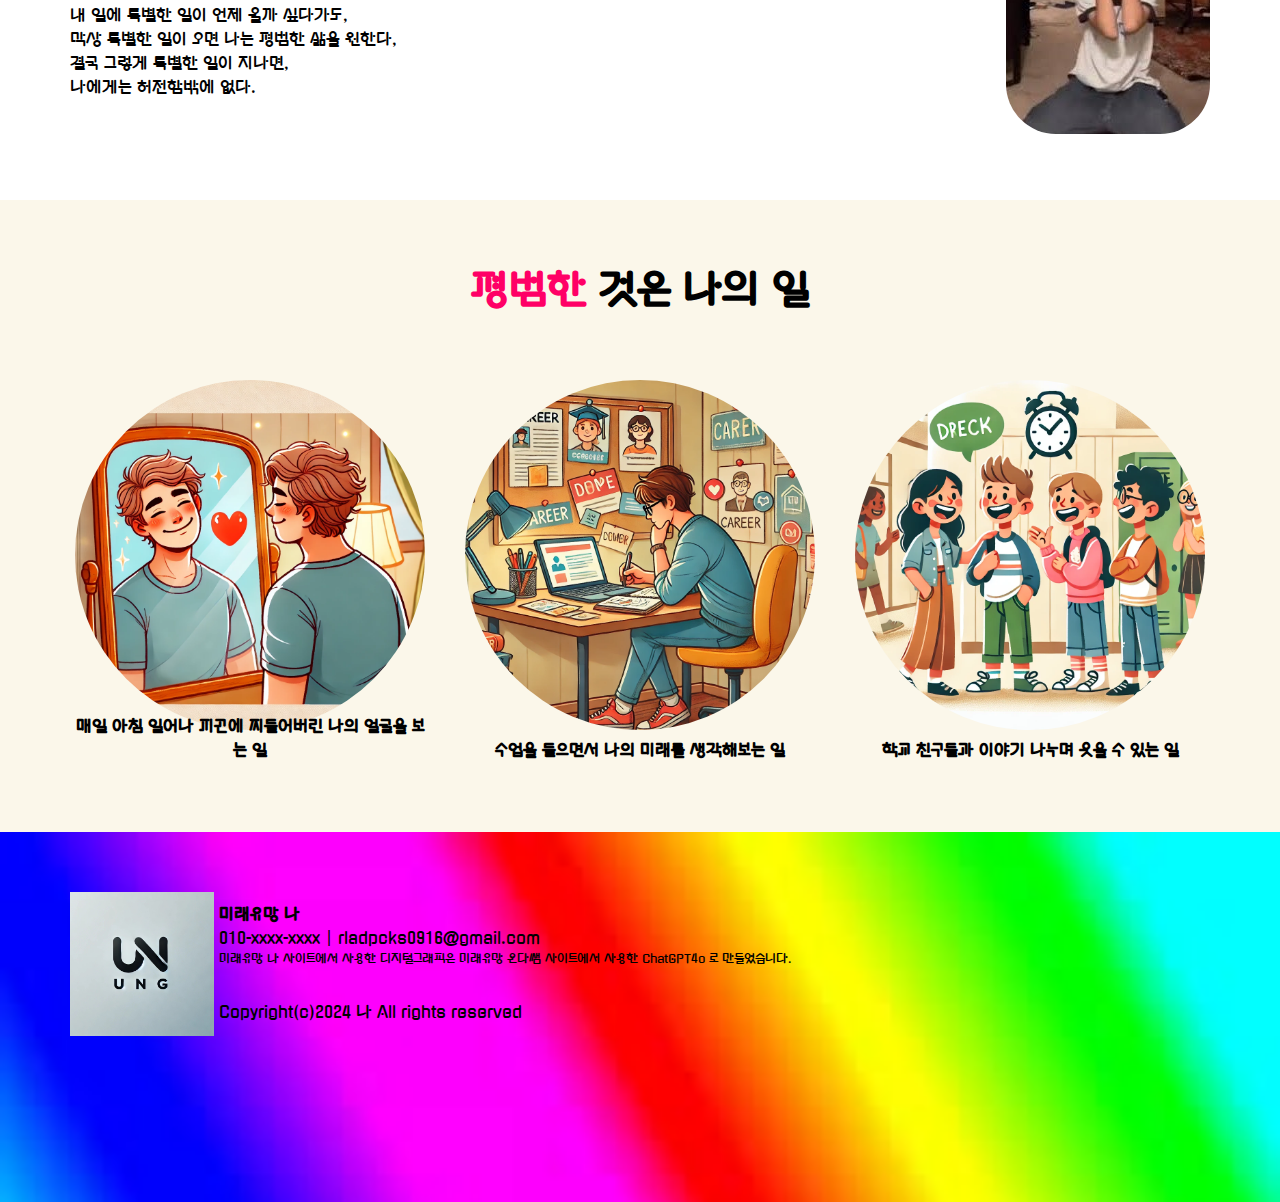
==== commit 34c95e86: "Add files via upload" ====
--- a/Ungdex.html
+++ b/Ungdex.html
@@ -53,7 +53,7 @@
         <header>            
             <!-- 반응형대응 최대너비 감싸기 -->
             <div class="innerWrap">
-                <h1><a href="#" class="font-color02"><div class="header-text">
+                <h1><a class="font-color02"><div class="header-text">
                     <span>미</span>
                     <span>래</span>
                     <span>유</span>
@@ -99,8 +99,8 @@
                     <div class="mainColumn01">
                         <a href="https://youtu.be/kCRzm34PlXo?si=wekGMQldtQNRDulI">
                             <div class="img-box">
-                            <img class="img" src="img/Minesubang.png" alt="">
-                            <img class="img-hover" src="img/잠못잔중국수방-removebg-preview.png" alt="">
+                            <img class="img" src="img/Minesubang.png" alt="태초의 마인수박으로부터 무한한 신뢰를 받고있는 두번째 마인수박">
+                            <img class="img-hover" src="img/잠못잔중국수방-removebg-preview.png" alt="중국수방의 강화 버전">
                           </div>
                         </a>
                     </div>
@@ -163,24 +163,24 @@
                 <div class="subjectInnerCon">
                     
                         <div class="satellites">
-                        <img class="satellite" style="--i: 0; top: 80px" src="img/logo_phtoshop_small.png">
-                        <img class="satellite" style="--i: 20; top: 30px" src="img/logo_phtoshop_small.png">
-                        <img class="satellite" style="--i: 40; top: 120px" src="img/logo_phtoshop_small.png">
-                        <img class="satellite" style="--i: 60; top: 70px" src="img/logo_phtoshop_small.png">
-                        <img class="satellite" style="--i: 80; top: 10px" src="img/logo_phtoshop_small.png">
-                        <img class="satellite" style="--i: 100; top: 90px" src="img/logo_phtoshop_small.png">
-                        <img class="satellite" style="--i: 120; top: 40px" src="img/logo_phtoshop_small.png">
-                        <img class="satellite" style="--i: 140; top: 30px" src="img/logo_phtoshop_small.png">
-                        <img class="satellite" style="--i: 160; top: 20px" src="img/logo_phtoshop_small.png">
-                        <img class="satellite" style="--i: 180; top: 90px" src="img/logo_phtoshop_small.png">
-                        <img class="satellite" style="--i: 200; top: 110px" src="img/logo_phtoshop_small.png">
-                        <img class="satellite" style="--i: 220; top: 20px" src="img/logo_phtoshop_small.png">
-                        <img class="satellite" style="--i: 240; top: 70px" src="img/logo_phtoshop_small.png">
-                        <img class="satellite" style="--i: 260; top: 80px" src="img/logo_phtoshop_small.png">
-                        <img class="satellite" style="--i: 280; top: 10px" src="img/logo_phtoshop_small.png">
-                        <img class="satellite" style="--i: 300; top: 20px" src="img/logo_phtoshop_small.png">
-                        <img class="satellite" style="--i: 320; top: 120px" src="img/logo_phtoshop_small.png">
-                        <img class="satellite" style="--i: 340; top: 20px" src="img/logo_phtoshop_small.png">
+                        <img class="satellite" style="--i: 0; top: 80px" src="img/logo_phtoshop_small.png" alt="UngUng">
+                        <img class="satellite" style="--i: 20; top: 30px" src="img/logo_phtoshop_small.png" alt="UngUng2">
+                        <img class="satellite" style="--i: 40; top: 120px" src="img/logo_phtoshop_small.png" alt="UngUng3">
+                        <img class="satellite" style="--i: 60; top: 70px" src="img/logo_phtoshop_small.png" alt="UngUng4">
+                        <img class="satellite" style="--i: 80; top: 10px" src="img/logo_phtoshop_small.png" alt="UngUng5">
+                        <img class="satellite" style="--i: 100; top: 90px" src="img/logo_phtoshop_small.png" alt="UngUng6">
+                        <img class="satellite" style="--i: 120; top: 40px" src="img/logo_phtoshop_small.png" alt="UngUng7">
+                        <img class="satellite" style="--i: 140; top: 30px" src="img/logo_phtoshop_small.png" alt="UngUng8">
+                        <img class="satellite" style="--i: 160; top: 20px" src="img/logo_phtoshop_small.png" alt="UngUng9">
+                        <img class="satellite" style="--i: 180; top: 90px" src="img/logo_phtoshop_small.png" alt="UngUng-0">
+                        <img class="satellite" style="--i: 200; top: 110px" src="img/logo_phtoshop_small.png" alt="UngUng2081">
+                        <img class="satellite" style="--i: 220; top: 20px" src="img/logo_phtoshop_small.png" alt="UngUngohno">
+                        <img class="satellite" style="--i: 240; top: 70px" src="img/logo_phtoshop_small.png" alt="UngUngbbang">
+                        <img class="satellite" style="--i: 260; top: 80px" src="img/logo_phtoshop_small.png" alt="UngUngdung">
+                        <img class="satellite" style="--i: 280; top: 10px" src="img/logo_phtoshop_small.png" alt="UngUngmmm">
+                        <img class="satellite" style="--i: 300; top: 20px" src="img/logo_phtoshop_small.png" alt="UngUngdd">
+                        <img class="satellite" style="--i: 320; top: 120px" src="img/logo_phtoshop_small.png" alt="UngUngd">
+                        <img class="satellite" style="--i: 340; top: 20px" src="img/logo_phtoshop_small.png" alt="UngUngass">
                     </div>
                 
 
@@ -259,7 +259,7 @@
                         나에게는 허전함밖에 없다.<br> 
                     </div>
                     <div class="poemBox02">
-                        <img src="img/ohno.jpg" alt="" class="ohno">
+                        <img src="img/ohno.jpg" alt="hhhhhh" class="ohno">
                     </div>
                 </div>
             </div>
@@ -298,7 +298,7 @@
                 <div class="footerWrap">
                     <div class="footerItem01">
                         <div class="imgItem">
-                            <img src="img/Ung.png" alt=""  class="ung">
+                            <img src="img/Ung.png" alt="BBangDang"  class="ung">
                         </div>
                         <div class="infoItem">
                             <p class="name">미래유망 나</p>                        
@@ -308,7 +308,6 @@
                         </div>
                     </div>                
                     <div class="footerItem02">
-                        <img src="img/sns-2-04.png" alt="KAKAO"><img src="img/sns-2-01.png" alt="INSTA"><img src="img/sns-2-06.png" alt="NAVER">
                     </div>
                 </div>
             </div>
@@ -322,12 +321,12 @@
     <!-- //전체레이아웃박스 -->
 
     <!-- 퀵버튼 -->
-    <div class="quickBtnWrap">
+    <!-- <div class="quickBtnWrap">
         <ul>
-            <li><a href="index2.html"><button>문의</button></a></li>
+            <li><button>문의</button></li>
         </ul>
     </div>
-    <!-- //퀵버튼 -->
+    //퀵버튼 -->
 
 
 
--- a/css/styleCommon.css
+++ b/css/styleCommon.css
@@ -66,19 +66,7 @@
 
 button{vertical-align: top;cursor: pointer; transition: transform 0.3s;}
 
-/* Layout */
-/* 
-#container : 전체레이아웃박스
-#innerWrap : 반응형대응 최대너비 감싸기
-header : GNB(홈|온다소개|온다일기|온다플젝|학습도우미|문의하기) 영역
-footer : Foot 영역
-
-section.mainVisualWrap : 메인비주얼 영역
-section.subVisualWrap : 서브비주얼 영역
-section.subjectWrap : 이수과목 영역
-section.poemTxtWrap : 위대한 것은 온다의 일들이니-Txt
-section.poemImgWrap : 위대한 것은 온다의 일들이니-Img
-*/
+
 
 footer{
     background-image: url(/img/레인보.jpg);
@@ -169,19 +157,7 @@
     font-weight: bold;
 }
 
-/* 2024-08-26 온다 : 삭제
-.icoBtnWrap{
-    /* 2024-08-15 온다 : 삭제
-    position:absolute;
-    right:0;
-    top:50%;
-    //2024-08-15 온다 : 삭제 */
-    /* margin-top:-12px; //2024-08-13 온다 : 삭제 */
-    /* transform: translate(0, -50%); //2024-08-13 온다 : 추가, //2024-08-15 온다 : 삭제 */
-/* //2024-08-26 온다 : 삭제 */  
-/* 2024-08-26 온다 : 삭제
-} 
-//2024-08-26 온다 : 삭제 */
+
 .icoBtnWrap button{
   
     height: 24px;
@@ -191,12 +167,7 @@
     
 
 }
-/*
-.icoBtnWrap button.icoBtn-login,
-.icoBtnWrap button.icoBtn-search{
-    /* PC,TAB 전용 버튼 */
-/*}
-*/
+
 .icoBtnWrap on.icoBtn-menu{
     display:none; /* PC,TAB 전용 버튼 */
 }
@@ -208,11 +179,7 @@
 
 /* mainVisual */
 .mainTxt{
-    /*
-    display:flex;
-    flex-direction: column;
-    align-items: center;
-    */
+
     height: 270px; /* 2024-08-15 온다 : height:270px 로 변경 */
     text-align:center;
     margin-top:160px; /* 2024-08-15 온다 : margin-top:80px 로 변경, 2024-08-26 온다 : margin-top:80px 로 변경 */
@@ -312,8 +279,8 @@
     line-height:1.6;
 }
 .minesunos {
-    width: 300px;
-    height: 400px;
+    width: 361px;
+    height: 528px;
 
     
 }
@@ -328,7 +295,7 @@
 
 
 .subjectWrap.figmaType .subjectInnerCon{padding:0 0 0 15px;background:url('../img/logo_figma_small.png') no-repeat right center;background-size: 33%;}
-.subjectWrap.htmlcssjsType{position:relative;z-index:0;background:url('../img/logo_html,css,js.png') no-repeat center center;background-size: 80%;}
+.subjectWrap.htmlcssjsType{position:relative;z-index:0;background:url('../img/logo_html,css,js.png') no-repeat center center;background-size: 70%;}
 .subjectWrap.htmlcssjsType::after{content: "";position:absolute;z-index:1;top:0;right:0;bottom:0;left:0;background:rgba(0, 0, 0, 0.31);}
 .subjectWrap.htmlcssjsType .subjectInnerCon{position:relative;z-index:2;justify-content:center;text-align:center;}
 .subjectWrap .subjectTxt01{font-size:40px;font-weight:bold;margin-bottom:30px;}
@@ -347,8 +314,8 @@
     line-height:1.5em;
 }
 .poemTxtInner .poemBox02 img{
-    width:376px;
-    height:500px;
+    width:204px;
+    height:203px;
     border:0;
     border-radius:50px;
 }
@@ -443,13 +410,7 @@
 /*반응형 tablat*/
 /* *************************************************************** */
 @media screen and (max-width:992px){
-/* **************************************** */
-/* description : 미래유망 온다쌤
-/* keywords : 온다프로필, 온다자기소개
-/* author : 온다 */ 
-/* create Date : 2024-08-05
-/* update Date : 2024-09-11
-/* **************************************** */
+
 
 .innerWrap{
     max-width: 960px;
@@ -476,13 +437,7 @@
 /*반응형 mobile*/
 /* *************************************************************** */
 @media screen and (max-width:576px){
-/* **************************************** */
-/* description : 미래유망 온다쌤
-/* keywords : 온다프로필, 온다자기소개
-/* author : 온다 */ 
-/* create Date : 2024-08-05
-/* update Date : 2024-09-11
-/* **************************************** */
+
 
 .innerWrap{
     width: 100%;
@@ -545,6 +500,18 @@
   .img-box:hover img.img-hover{
     display:block
   }
+
+
+
+.img{
+    width: 209px;
+    height: 242px;
+}
+
+.img-hover{
+    width: 209px;
+    height: 242px;
+}
 
 /*animation*/
 
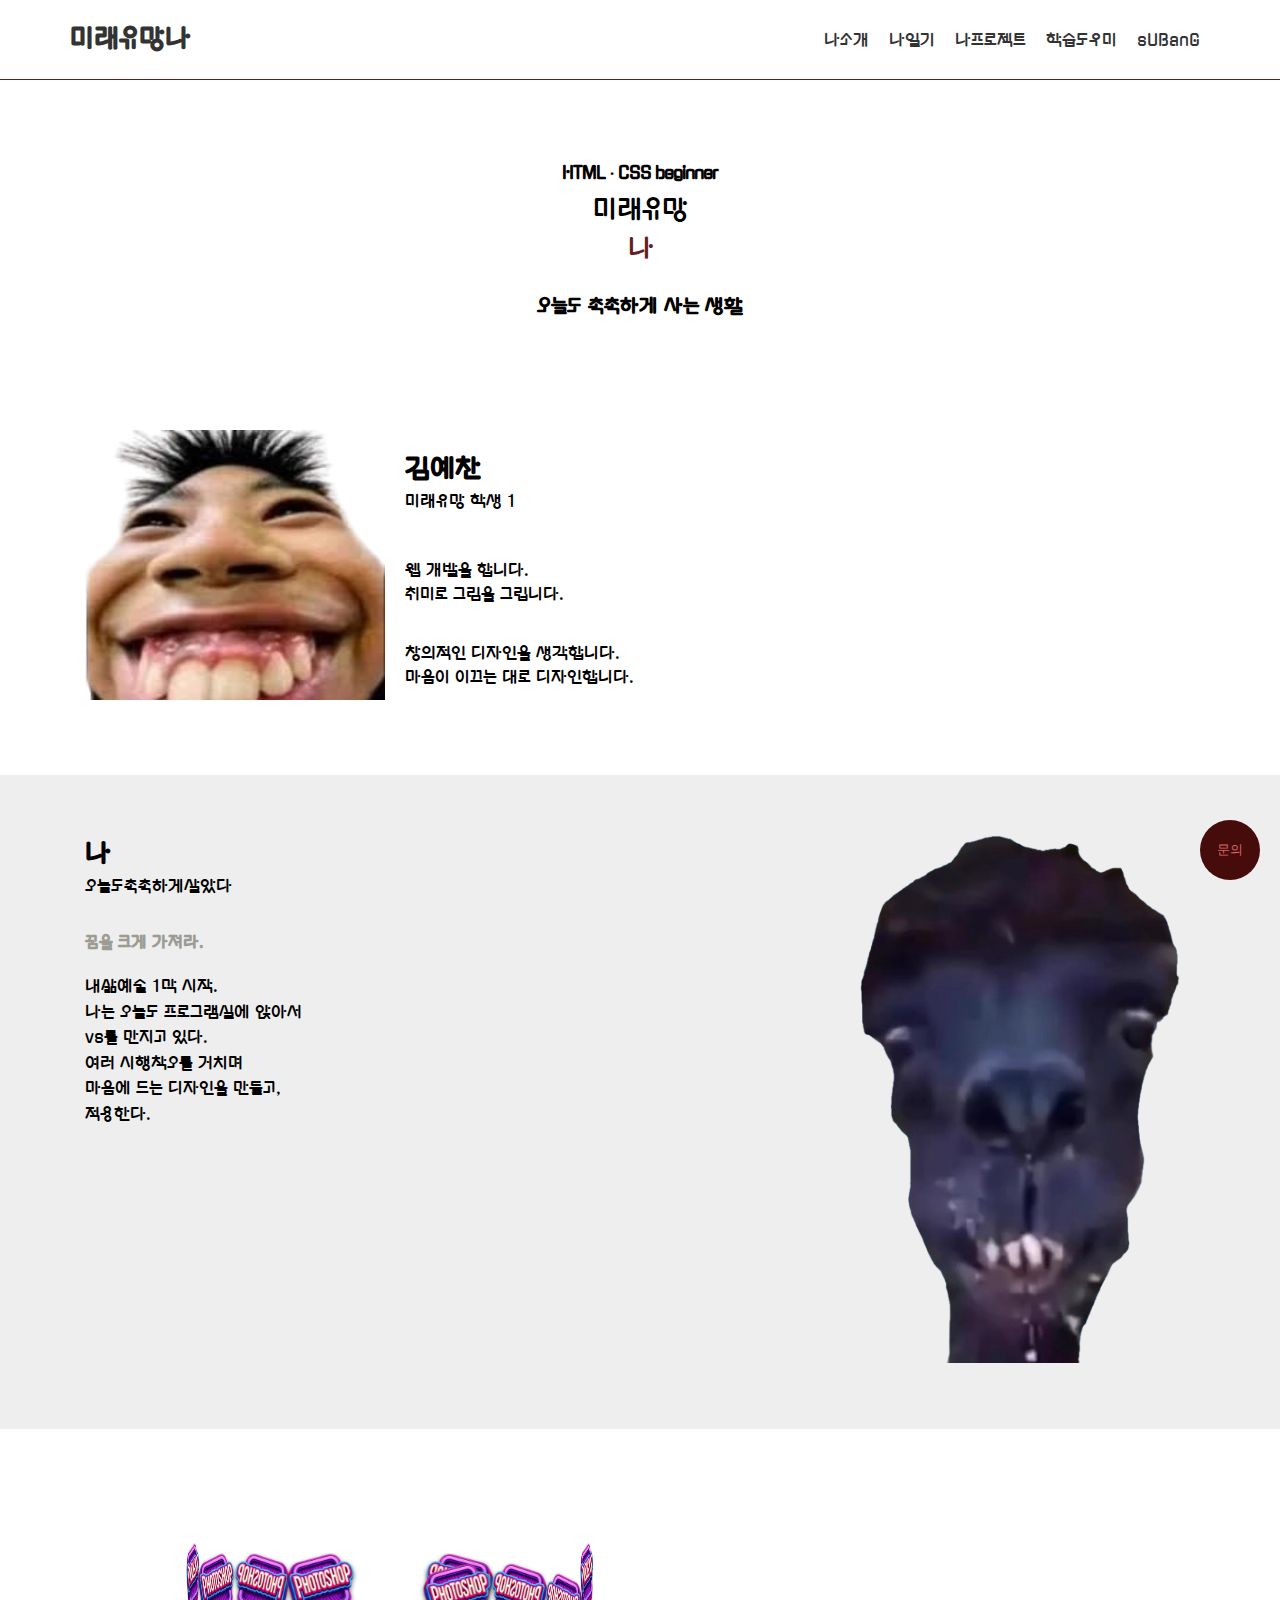
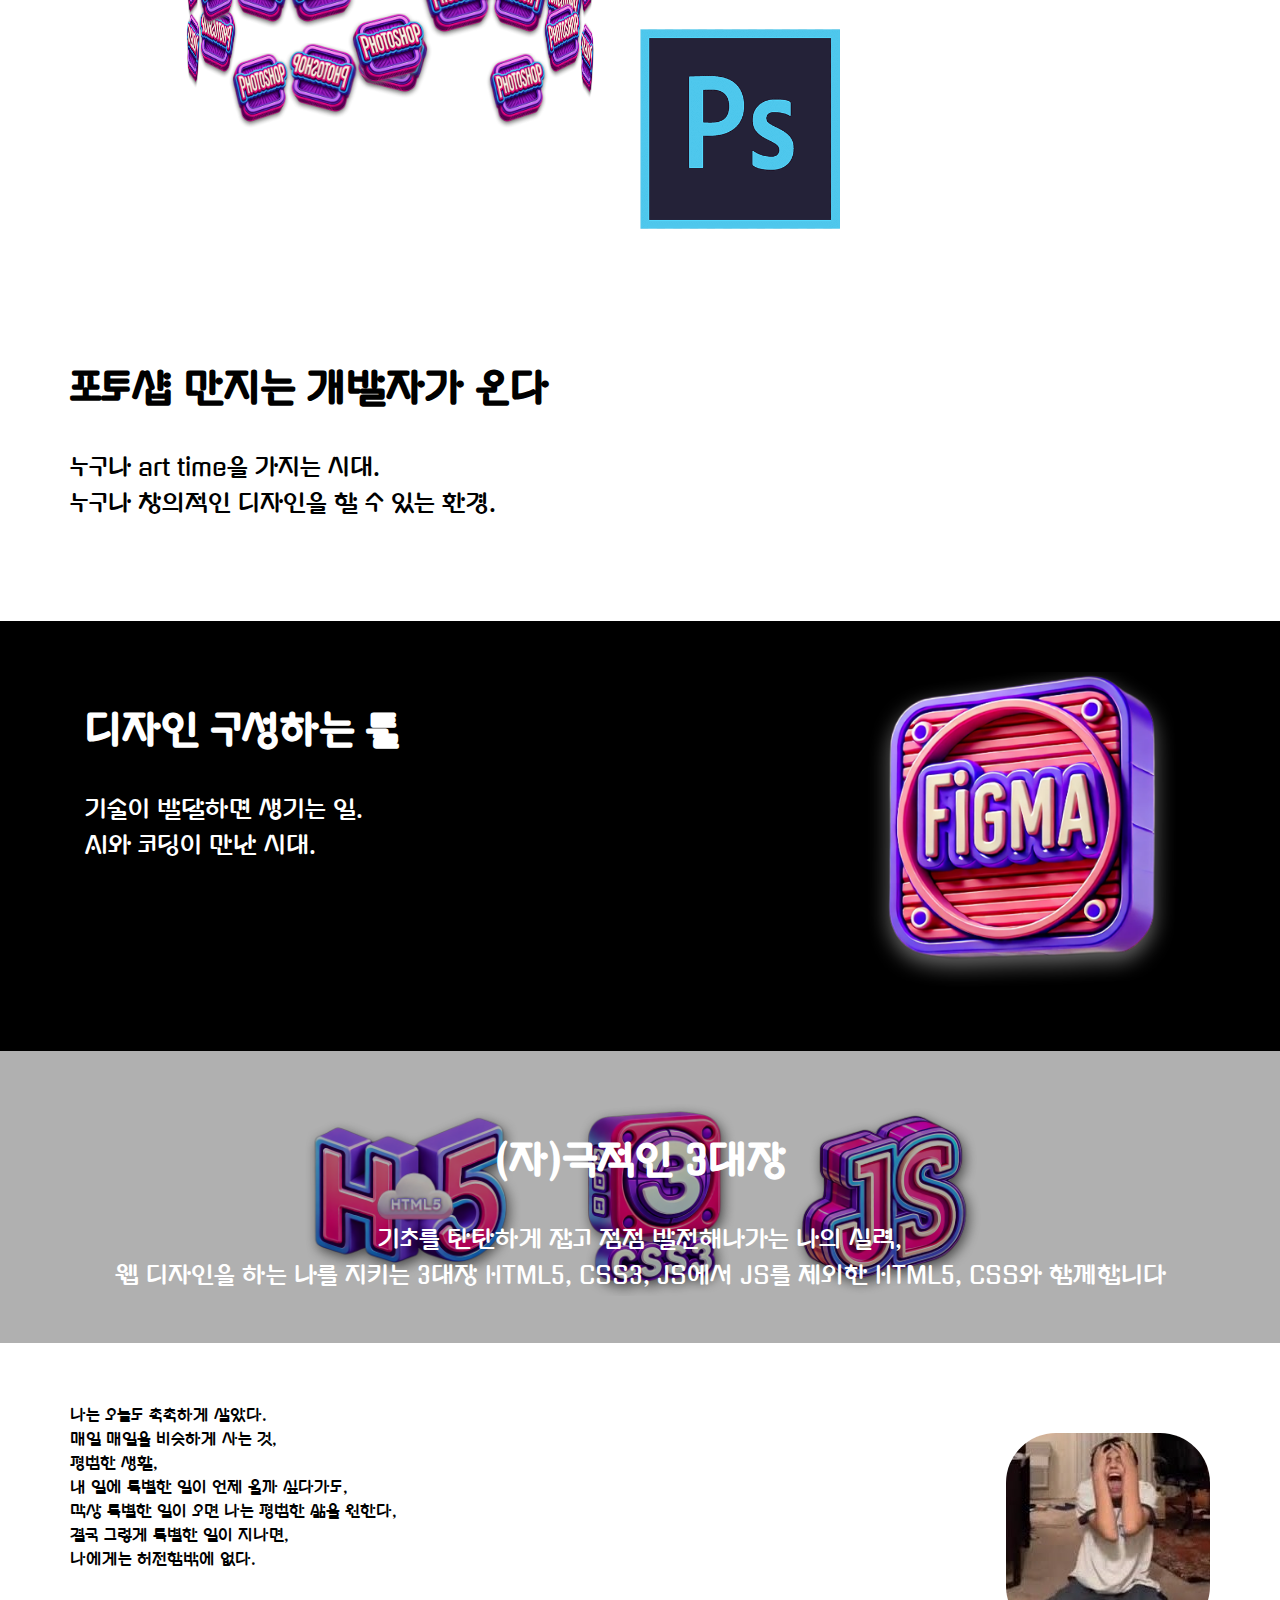
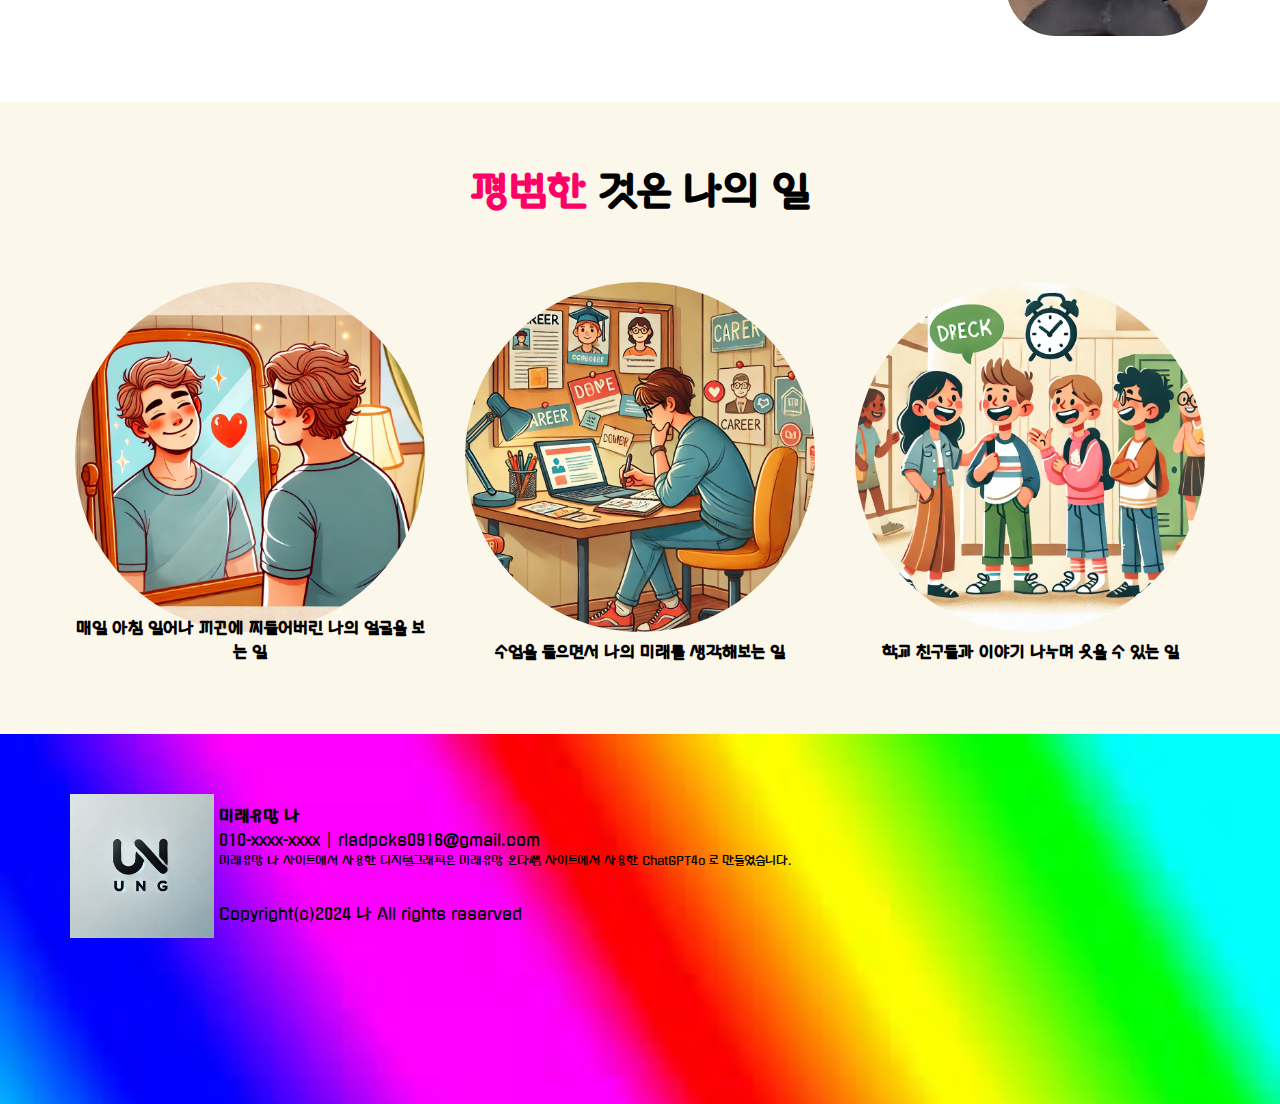
==== commit d9c27b8d: "Add files via upload" ====
--- a/Ungdex.html
+++ b/Ungdex.html
@@ -1,70 +1,72 @@
 <!DOCTYPE html>
 <html lang="en">
+
 <head>
     <meta charset="UTF-8">
     <meta name="viewport" content="width=device-width, initial-scale=1.0">
     <meta name="description" content="미래유망, UI/UX 엔지니어, 온다쌤">
-    <meta name="keywords" content="온다프로필, 온다자기소개, 미래유망, UI/UX 엔지니어, 온다쌤, DX/UX Plan · UI Design · AI · Visualizing Big Data · HTML · CSS · Javascript · Framework · Library · OA Master">
+    <meta name="keywords"
+        content="온다프로필, 온다자기소개, 미래유망, UI/UX 엔지니어, 온다쌤, DX/UX Plan · UI Design · AI · Visualizing Big Data · HTML · CSS · Javascript · Framework · Library · OA Master">
     <meta name="author" content="온다">
 
-    
+
 
     <title>세상의 끝에 도달하면</title>
-    
+
     <!-- web font -->
     <link rel="preconnect" href="https://fonts.googleapis.com">
     <link rel="preconnect" href="https://fonts.gstatic.com" crossorigin>
     <link href="https://fonts.googleapis.com/css2?family=Sunflower&display=swap" rel="stylesheet">
     <!-- //web font -->
-    
+
     <!-- css link -->
-     <link rel="stylesheet" href="css/styleCommon.css">
-    
+    <link rel="stylesheet" href="css/styleCommon.css">
+
     <!-- //css link -->
 
     <style>
         @import url('https://fonts.googleapis.com/css2?family=Sunflower&display=swap');
     </style>
 
-<div onclick="play()">
-    <audio id='audio_play' src='yippee-tbh.mp3'>
-    </audio> 
-    <script type="text/javascript"> 
-    function play() { 
-        var audio = document.getElementById('audio_play'); 
-        if (audio.paused) { 
-            audio.play(); 
-        }else{ 
-            audio.pause(); 
-            audio.currentTime = 0 
-        } 
-    } 
-    </script>
-<!--클릭 사운드-->
+    <div onclick="play()">
+        <audio id='audio_play' src='yippee-tbh.mp3'>
+        </audio>
+        <script type="text/javascript">
+            function play() {
+                var audio = document.getElementById('audio_play');
+                if (audio.paused) {
+                    audio.play();
+                } else {
+                    audio.pause();
+                    audio.currentTime = 0
+                }
+            } 
+        </script>
+        <!--클릭 사운드-->
 
 
 </head>
+
 <body>
 
     <!-- 전체레이아웃박스 -->
     <div id="container">
-        
+
         <!-- GNB 영역 -->
-        <header>            
-            <!-- 반응형대응 최대너비 감싸기 -->
-            <div class="innerWrap">
-                <h1><a class="font-color02"><div class="header-text">
-                    <span>미</span>
-                    <span>래</span>
-                    <span>유</span>
-                    <span>망</span>
-                    ㅤ
-                    <span>나</span>
-                </div></a></h1>
-
-
-
-                
+        <header>
+            <!-- 반응형대응 최대너비 감싸기 -->
+            <div class="innerWrap">
+                <h1><a class="font-color02">
+                        <div class="header-text">
+                            <span>미</span>
+                            <span>래</span>
+                            <span>유</span>
+                            <span>망</span>
+                            ㅤ
+                            <span>나</span>
+                        </div>
+                    </a></h1>
+
                 <nav>
                     <ul>
                         <li><a href="#U">나소개</a></li>
@@ -72,19 +74,19 @@
                         <li><a href="#G">나프로젝트</a></li>
                         <li><a href="#D">학습도우미</a></li>
                         <li><a href="index.html">sUBanG</a></li>
-                    </ul>        
-                </nav> 
-                <div class="icoBtnWrap">
+                    </ul>
+                </nav>
+                <!-- <div class="icoBtnWrap">
                     <button class="icoBtn-login">로그인</button>
                     <button class="icoBtn-search">검색</button>
                     <button class="icoBtn-menu">메뉴</button>
-                </div>
-            </div>            
+                </div> -->
+            </div>
             <!-- //반응형대응 최대너비 감싸기 -->
         </header>
         <!-- //GNB 영역 -->
 
-        <section class="mainVisualWrap">            
+        <section class="mainVisualWrap">
             <!-- 반응형대응 최대너비 감싸기 -->
             <div class="innerWrap">
                 <div class="mainTxt">
@@ -93,15 +95,15 @@
                         <h1 class="one_text">미래유망</h1>
                         <h1 class="two_text">나</h1> <br><br>
                         <h3>오늘도 촉촉하게 사는 생활</h3>
-                      </div>
+                    </div>
                 </div>
                 <div class="mainVisual">
                     <div class="mainColumn01">
                         <a href="https://youtu.be/kCRzm34PlXo?si=wekGMQldtQNRDulI">
                             <div class="img-box">
-                            <img class="img" src="img/Minesubang.png" alt="태초의 마인수박으로부터 무한한 신뢰를 받고있는 두번째 마인수박">
-                            <img class="img-hover" src="img/잠못잔중국수방-removebg-preview.png" alt="중국수방의 강화 버전">
-                          </div>
+                                <img class="img" src="img/Minesubang.png" alt="태초의 마인수박으로부터 무한한 신뢰를 받고있는 두번째 마인수박">
+                                <img class="img-hover" src="img/잠못잔중국수방-removebg-preview.png" alt="중국수방의 강화 버전">
+                            </div>
                         </a>
                     </div>
                     <div class="mainColumn02">
@@ -115,20 +117,20 @@
                             취미로 그림을 그립니다.
                         </div>
 
-                        <div class="candoBox">                    
+                        <div class="candoBox">
                             창의적인 디자인을 생각합니다.<br>
-                            마음이 이끄는 대로 디자인합니다.<br>                            
-                        </div>
-
-
-                    </div>
-                </div>                        
-            </div>
-            <!-- //반응형대응 최대너비 감싸기 -->
-        </section> 
+                            마음이 이끄는 대로 디자인합니다.<br>
+                        </div>
+
+
+                    </div>
+                </div>
+            </div>
+            <!-- //반응형대응 최대너비 감싸기 -->
+        </section>
 
         <!-- 2024-08-26 나 : 서브비주얼 영역 추가 -->
-        <section class="subVisualWrap" id="N">            
+        <section class="subVisualWrap" id="N">
             <!-- 반응형대응 최대너비 감싸기 -->
             <div class="innerWrap">
                 <div class="subInnerCon">
@@ -138,67 +140,80 @@
                         <p class="subTxt03">꿈을 크게 가져라.</p>
                         <p class="subTxt05">
                             내삶예술 1막 시작.<br>
-                            나는 오늘도 프로그램실에 앉아서<br>                        
-                            vs를 만지고 있다.<br>                        
-                            여러 시행착오를 거치며<br>                        
-                            마음에 드는 디자인을 만들고,<br>                        
-                            적용한다. <br>                       
+                            나는 오늘도 프로그램실에 앉아서<br>
+                            vs를 만지고 있다.<br>
+                            여러 시행착오를 거치며<br>
+                            마음에 드는 디자인을 만들고,<br>
+                            적용한다. <br>
                         </p>
                     </div>
                     <div class="subVisual">
                         <div class="subColumn01">
                             <img src="img/알파카수방-removebg-preview.png" alt="마인수방 1인자 알파카수방" class="minesunos">
                         </div>
-                    </div>                   
-                </div>     
-            </div>
-            <!-- //반응형대응 최대너비 감싸기 -->
-        </section> 
+                    </div>
+                </div>
+            </div>
+            <!-- //반응형대응 최대너비 감싸기 -->
+        </section>
         <!-- //2024-08-26 온다 : 서브비주얼 영역 추가 -->
 
         <!-- 2024-08-27 온다 : 이수과목 영역 추가 -->
-        <section class="subjectWrap photoshopType"><!-- 포토샵 -->           
+        <section class="subjectWrap photoshopType"><!-- 포토샵 -->
             <!-- 반응형대응 최대너비 감싸기 -->
             <div class="innerWrap">
                 <div class="subjectInnerCon">
-                    
+                    <div class="movewrapper">
                         <div class="satellites">
-                        <img class="satellite" style="--i: 0; top: 80px" src="img/logo_phtoshop_small.png" alt="UngUng">
-                        <img class="satellite" style="--i: 20; top: 30px" src="img/logo_phtoshop_small.png" alt="UngUng2">
-                        <img class="satellite" style="--i: 40; top: 120px" src="img/logo_phtoshop_small.png" alt="UngUng3">
-                        <img class="satellite" style="--i: 60; top: 70px" src="img/logo_phtoshop_small.png" alt="UngUng4">
-                        <img class="satellite" style="--i: 80; top: 10px" src="img/logo_phtoshop_small.png" alt="UngUng5">
-                        <img class="satellite" style="--i: 100; top: 90px" src="img/logo_phtoshop_small.png" alt="UngUng6">
-                        <img class="satellite" style="--i: 120; top: 40px" src="img/logo_phtoshop_small.png" alt="UngUng7">
-                        <img class="satellite" style="--i: 140; top: 30px" src="img/logo_phtoshop_small.png" alt="UngUng8">
-                        <img class="satellite" style="--i: 160; top: 20px" src="img/logo_phtoshop_small.png" alt="UngUng9">
-                        <img class="satellite" style="--i: 180; top: 90px" src="img/logo_phtoshop_small.png" alt="UngUng-0">
-                        <img class="satellite" style="--i: 200; top: 110px" src="img/logo_phtoshop_small.png" alt="UngUng2081">
-                        <img class="satellite" style="--i: 220; top: 20px" src="img/logo_phtoshop_small.png" alt="UngUngohno">
-                        <img class="satellite" style="--i: 240; top: 70px" src="img/logo_phtoshop_small.png" alt="UngUngbbang">
-                        <img class="satellite" style="--i: 260; top: 80px" src="img/logo_phtoshop_small.png" alt="UngUngdung">
-                        <img class="satellite" style="--i: 280; top: 10px" src="img/logo_phtoshop_small.png" alt="UngUngmmm">
-                        <img class="satellite" style="--i: 300; top: 20px" src="img/logo_phtoshop_small.png" alt="UngUngdd">
-                        <img class="satellite" style="--i: 320; top: 120px" src="img/logo_phtoshop_small.png" alt="UngUngd">
-                        <img class="satellite" style="--i: 340; top: 20px" src="img/logo_phtoshop_small.png" alt="UngUngass">
-                    </div>
-                
-
-                    <div>
-                        <div class="wrapper">
-                            <div class="cube">
-                              <div class="one"></div>
-                              <div class="two"></div>
-                              <div class="three"></div>
-                              <div class="four"></div>
-                              <div class="five"></div>
-                              <div class="six"></div>
+                            <img class="satellite" style="--i: 0; top: 80px" src="img/logo_phtoshop_small.png" alt="UngUng">
+                            <img class="satellite" style="--i: 20; top: 30px" src="img/logo_phtoshop_small.png"
+                                alt="UngUng2">
+                            <img class="satellite" style="--i: 40; top: 120px" src="img/logo_phtoshop_small.png"
+                                alt="UngUng3">
+                            <img class="satellite" style="--i: 60; top: 70px" src="img/logo_phtoshop_small.png"
+                                alt="UngUng4">
+                            <img class="satellite" style="--i: 80; top: 10px" src="img/logo_phtoshop_small.png"
+                                alt="UngUng5">
+                            <img class="satellite" style="--i: 100; top: 90px" src="img/logo_phtoshop_small.png"
+                                alt="UngUng6">
+                            <img class="satellite" style="--i: 120; top: 40px" src="img/logo_phtoshop_small.png"
+                                alt="UngUng7">
+                            <img class="satellite" style="--i: 140; top: 30px" src="img/logo_phtoshop_small.png"
+                                alt="UngUng8">
+                            <img class="satellite" style="--i: 160; top: 20px" src="img/logo_phtoshop_small.png"
+                                alt="UngUng9">
+                            <img class="satellite" style="--i: 180; top: 90px" src="img/logo_phtoshop_small.png"
+                                alt="UngUng-0">
+                            <img class="satellite" style="--i: 200; top: 110px" src="img/logo_phtoshop_small.png"
+                                alt="UngUng2081">
+                            <img class="satellite" style="--i: 220; top: 20px" src="img/logo_phtoshop_small.png"
+                                alt="UngUngohno">
+                            <img class="satellite" style="--i: 240; top: 70px" src="img/logo_phtoshop_small.png"
+                                alt="UngUngbbang">
+                            <img class="satellite" style="--i: 260; top: 80px" src="img/logo_phtoshop_small.png"
+                                alt="UngUngdung">
+                            <img class="satellite" style="--i: 280; top: 10px" src="img/logo_phtoshop_small.png"
+                                alt="UngUngmmm">
+                            <img class="satellite" style="--i: 300; top: 20px" src="img/logo_phtoshop_small.png"
+                                alt="UngUngdd">
+                            <img class="satellite" style="--i: 320; top: 120px" src="img/logo_phtoshop_small.png"
+                                alt="UngUngd">
+                            <img class="satellite" style="--i: 340; top: 20px" src="img/logo_phtoshop_small.png"
+                                alt="UngUngass">
+                        </div>
+                        <div>
+                            <div class="wrapper">
+                                <div class="cube">
+                                    <div class="one"></div>
+                                    <div class="two"></div>
+                                    <div class="three"></div>
+                                    <div class="four"></div>
+                                    <div class="five"></div>
+                                    <div class="six"></div>
+                                </div>
                             </div>
-                          </div>
-                    </div>
-                </div>
-                    
-                      </body>
+                        </div>
+                    </div>
                     <div class="subjectTxt">
                         <p class="subjectTxt01">포토샵 만지는 개발자가 온다</p>
                         <p class="subjectTxt02">
@@ -207,11 +222,10 @@
                         </p>
                     </div>
                 </div>
-            </div>
-            <!-- //반응형대응 최대너비 감싸기 -->
-        </section>
-        
-        <section class="subjectWrap figmaType"><!-- 피그마 -->          
+                <!-- //반응형대응 최대너비 감싸기 -->
+        </section>
+
+        <section class="subjectWrap figmaType"><!-- 피그마 -->
             <!-- 반응형대응 최대너비 감싸기 -->
             <div class="innerWrap">
                 <div class="subjectInnerCon">
@@ -225,9 +239,9 @@
                 </div>
             </div>
             <!-- //반응형대응 최대너비 감싸기 -->
-        </section> 
-        
-        <section class="subjectWrap htmlcssjsType" id="G"><!-- html,css,js -->          
+        </section>
+
+        <section class="subjectWrap htmlcssjsType" id="G"><!-- html,css,js -->
             <!-- 반응형대응 최대너비 감싸기 -->
             <div class="innerWrap">
                 <div class="subjectInnerCon">
@@ -242,10 +256,10 @@
             </div>
             <!-- //반응형대응 최대너비 감싸기 -->
         </section>
-        <!-- //2024-08-27 온다 : 이수과목 영역 추가 -->        
-        
+        <!-- //2024-08-27 온다 : 이수과목 영역 추가 -->
+
         <!-- 2024-08-28 온다 : 위대한 것은 온다의 일들이니-Txt 영역 추가 -->
-        <section class="poemTxtWrap">          
+        <section class="poemTxtWrap">
             <!-- 반응형대응 최대너비 감싸기 -->
             <div class="innerWrap">
                 <div class="poemTxtInner">
@@ -256,7 +270,7 @@
                         내 일에 특별한 일이 언제 올까 싶다가도,<br>
                         막상 특별한 일이 오면 <span class="moOnlyblock">나는 평범한 삶을 원한다</span>,<br>
                         결국 그렇게 특별한 일이 지나면,<br>
-                        나에게는 허전함밖에 없다.<br> 
+                        나에게는 허전함밖에 없다.<br>
                     </div>
                     <div class="poemBox02">
                         <img src="img/ohno.jpg" alt="hhhhhh" class="ohno">
@@ -265,10 +279,10 @@
             </div>
             <!-- //반응형대응 최대너비 감싸기 -->
         </section>
-        <!-- //2024-08-28 온다 : 위대한 것은 온다의 일들이니-Txt 영역 추가 -->     
-        
+        <!-- //2024-08-28 온다 : 위대한 것은 온다의 일들이니-Txt 영역 추가 -->
+
         <!-- 2024-08-28 온다 : 위대한 것은 온다의 일들이니-Img 영역 추가 -->
-        <section class="poemImgWrap" id="D">          
+        <section class="poemImgWrap" id="D">
             <!-- 반응형대응 최대너비 감싸기 -->
             <div class="innerWrap">
                 <div class="poemBoxTit">
@@ -290,24 +304,26 @@
         </section>
         <!-- //2024-08-28 온다 : 위대한 것은 온다의 일들이니-Img 영역 추가 -->
 
-        
+
         <!-- Footer 영역 -->
-        <footer>       
+        <footer>
             <!-- 반응형대응 최대너비 감싸기 -->
             <div class="innerWrap">
                 <div class="footerWrap">
                     <div class="footerItem01">
                         <div class="imgItem">
-                            <img src="img/Ung.png" alt="BBangDang"  class="ung">
+                            <img src="img/Ung.png" alt="BBangDang" class="ung">
                         </div>
                         <div class="infoItem">
-                            <p class="name">미래유망 나</p>                        
+                            <p class="name">미래유망 나</p>
                             <p>010-xxxx-xxxx | rladpcks0916@gmail.com</p>
                             <p class="info">미래유망 나 사이트에서 사용한 디지털그래픽은 미래유망 온다쌤 사이트에서 사용한 ChatGPT4o 로 만들었습니다.</p>
                             <p class="copyright">Copyright(c)2024 나 All rights reserved</p>
                         </div>
-                    </div>                
+                    </div>
                     <div class="footerItem02">
+                        <!-- <img src="img/sns-2-04.png" alt="KAKAO"><img src="img/sns-2-01.png" alt="INSTA"><img
+                            src="img/sns-2-06.png" alt="NAVER"> -->
                     </div>
                 </div>
             </div>
@@ -318,19 +334,20 @@
 
 
 
-    <!-- //전체레이아웃박스 -->
-
-    <!-- 퀵버튼 -->
-    <!-- <div class="quickBtnWrap">
-        <ul>
-            <li><button>문의</button></li>
-        </ul>
-    </div>
-    //퀵버튼 -->
+        <!-- //전체레이아웃박스 -->
+
+        <!-- 퀵버튼 -->
+        <div class="quickBtnWrap">
+            <ul>
+                <a href="index2.html"><li><button>문의</button></li></a>
+            </ul>
+        </div>
+        <!-- //퀵버튼 -->
 
 
 
 </body>
+
 </html>
 
 
--- a/css/styleCommon.css
+++ b/css/styleCommon.css
@@ -143,7 +143,7 @@
     justify-content: flex-end;
     align-items: center;
     height:100%;
-    margin:0 72px 0 175px;
+    /* margin:0 72px 0 175px; */
 }
 
 nav ul li a{
@@ -217,8 +217,10 @@
     padding:0 15px; /* 2024-08-26 온다 : 추가 */
 }
 
-.mainVisual .mainColumn01{    
-    width:34%; /* 2024-08-15 온다 : width:35%로 변경, 2024-08-26 온다 : width:34%로 변경 */
+.mainVisual .mainColumn01{
+    margin-right: 20px; 
+    width: 300px; /* 2024-08-15 온다 : width:35%로 변경, 2024-08-26 온다 : width:34%로 변경 */
+    height: 270px;
 }
 
 .mainVisual .mainColumn01 img{
@@ -227,6 +229,7 @@
 }
 
 .mainVisual .mainColumn02 .nameBox{
+    margin-top: 20px;
     margin-bottom:45px;
 }
 
@@ -285,17 +288,41 @@
     
 }
 /* //2024-08-26 온다 : 수정, 추가 */
+.photoshopType{
+    padding: 100px 0;
+}
+
 
 /* 2024-08-27 온다 : 추가 */
 /* 이수과목 */
-.subjectWrap .subjectInnerCon{display:flex;align-items:center;width:100%;height:500px;}
-.subjectWrap.figmaType{background:#000;}
+.subjectWrap .subjectInnerCon{display:flex; flex-wrap: wrap; align-items:center;width:100%;
+    
+    /* height:500px; */
+}
+.subjectWrap.figmaType{background:#000;
+    padding: 50px 0;}
+    .subjectWrap.figmaType .subjectTxt{
+        height: 300px;
+    }
 .subjectWrap.figmaType .subjectTxt,
 .subjectWrap.htmlcssjsType .subjectTxt{color:#fff;}
 
+.subjectInnerCon .movewrapper{
+    display: flex;
+    flex-wrap: wrap;
+    width: 100%;
+    justify-content: center;
+}
+
+.subjectInnerCon .subjectTxt{
+    margin-top: 30px;
+    width: 100%;
+}
+
 
 .subjectWrap.figmaType .subjectInnerCon{padding:0 0 0 15px;background:url('../img/logo_figma_small.png') no-repeat right center;background-size: 33%;}
-.subjectWrap.htmlcssjsType{position:relative;z-index:0;background:url('../img/logo_html,css,js.png') no-repeat center center;background-size: 70%;}
+.subjectWrap.htmlcssjsType{
+    padding: 50px 0; position:relative;z-index:0;background:url('../img/logo_html,css,js.png') no-repeat center center;background-size: 70%;}
 .subjectWrap.htmlcssjsType::after{content: "";position:absolute;z-index:1;top:0;right:0;bottom:0;left:0;background:rgba(0, 0, 0, 0.31);}
 .subjectWrap.htmlcssjsType .subjectInnerCon{position:relative;z-index:2;justify-content:center;text-align:center;}
 .subjectWrap .subjectTxt01{font-size:40px;font-weight:bold;margin-bottom:30px;}
@@ -317,8 +344,11 @@
     width:204px;
     height:203px;
     border:0;
-    border-radius:50px;
-}
+    border-radius:50px; 
+
+    margin-top: 30px;
+}
+
 
 /* poemImg */
 .poemImgWrap{
@@ -354,7 +384,8 @@
     font-weight:bold;
 }
 .poemImgInner .poemBox.poemBox01{
-    background-image:url('../img/img_mywork_01.png'); /* 나를 사랑하는 일 */
+    background-image:url('../img/img_mywork_01.png');
+    /* 나를 사랑하는 일 */
 }
 .poemImgInner .poemBox.poemBox02{
     background-image:url('../img/img_mywork_02.png'); /* 수업을 위해 다양한 시도를 해보는 일 */
@@ -456,7 +487,6 @@
 
 .subjectWrap.photoshopType .subjectInnerCon
 {
-    padding: 30% 0 0 0;
     background-position: 0 25%;
     background-size: 50%;
 }
@@ -591,8 +621,9 @@
     transform-style: preserve-3d;
     display: flex;
     justify-content: center;
-    width: 600px;
-    height: 100px;
+    max-width: 500px;
+    width: 100%;
+    height: 400px;
   }
   
   @keyframes rotate-axis {
@@ -615,19 +646,18 @@
 
 .wrapper {
   width: 100%;
+  min-width: 500px;
   perspective: 800;
+  height: 400px;
+  padding-top: 100px;
 }
 
 .cube {
   position: relative;
-
-
   animation : spin 1.5s infinite linear;
   transform-style: preserve-3d;
-
-
-
-    width: 600px;
+    width: 100%;
+    min-width: 500px;
     height: 100px;
 }
 
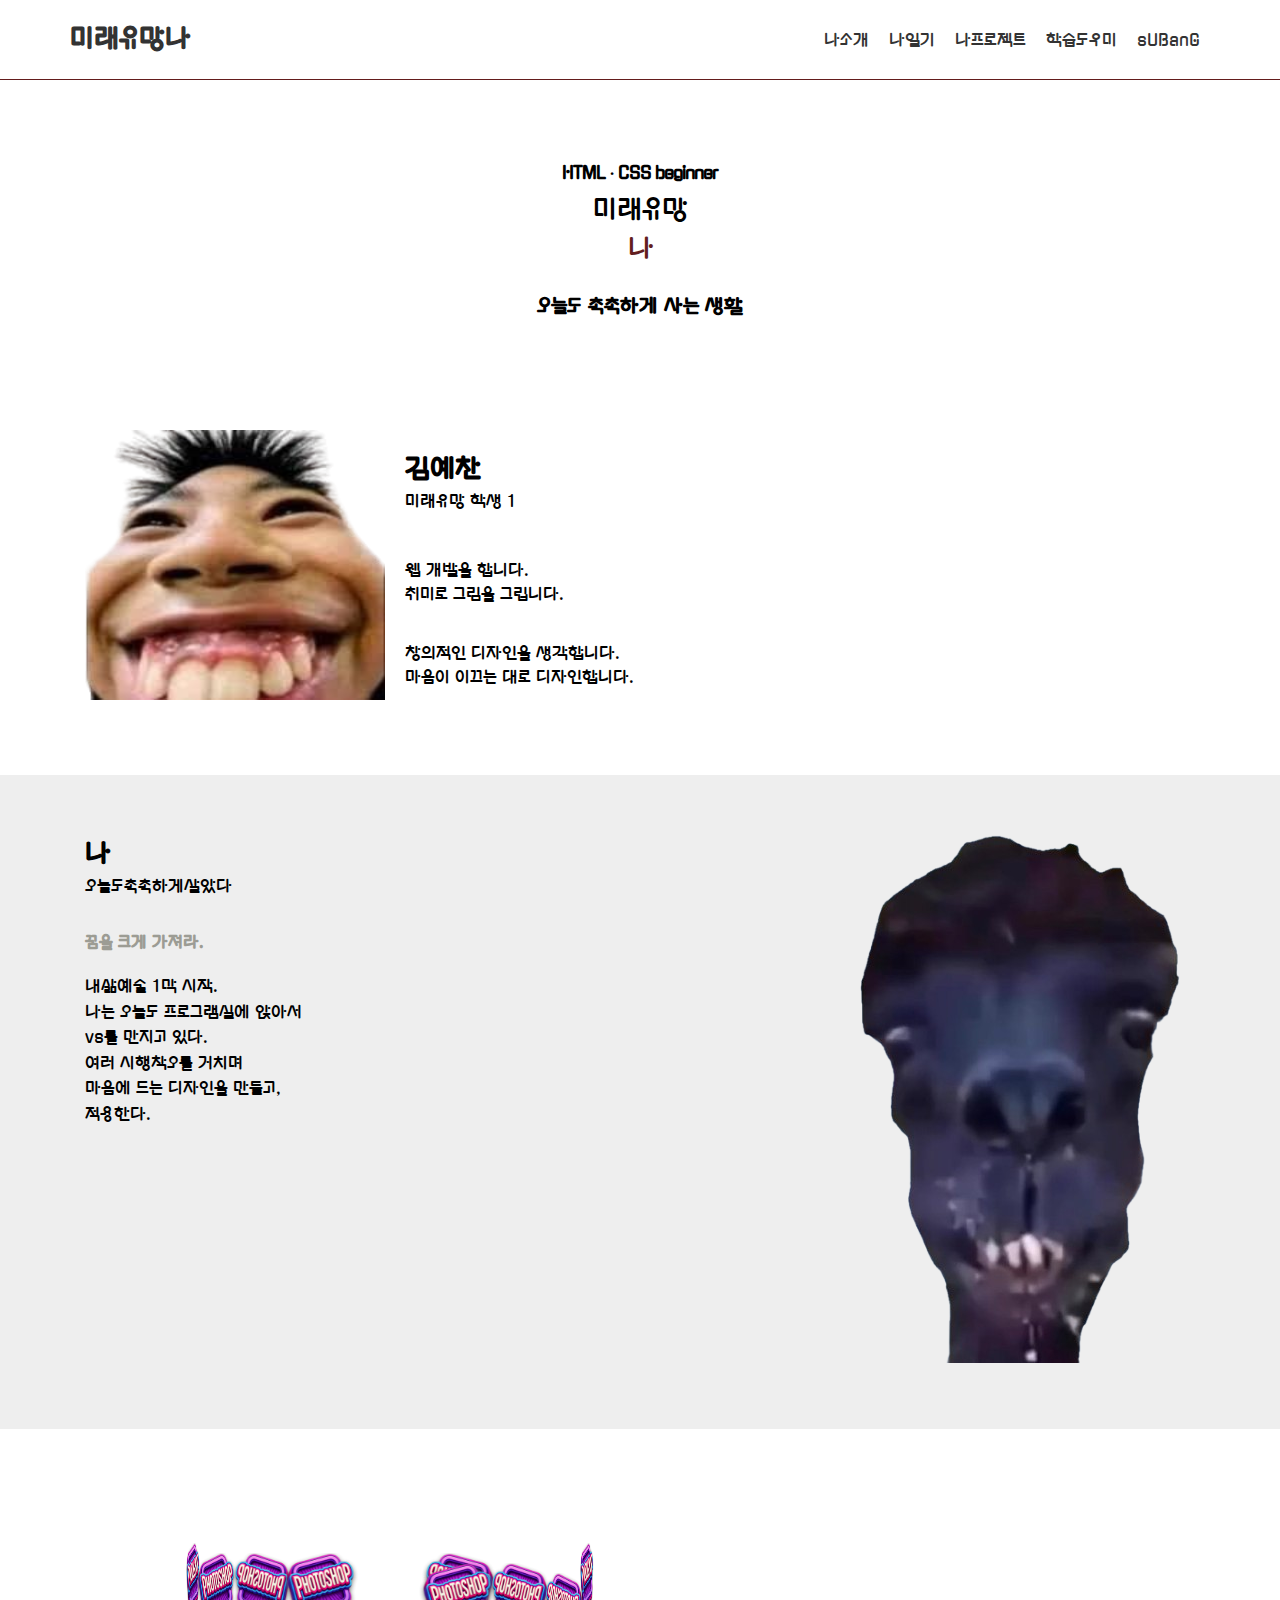
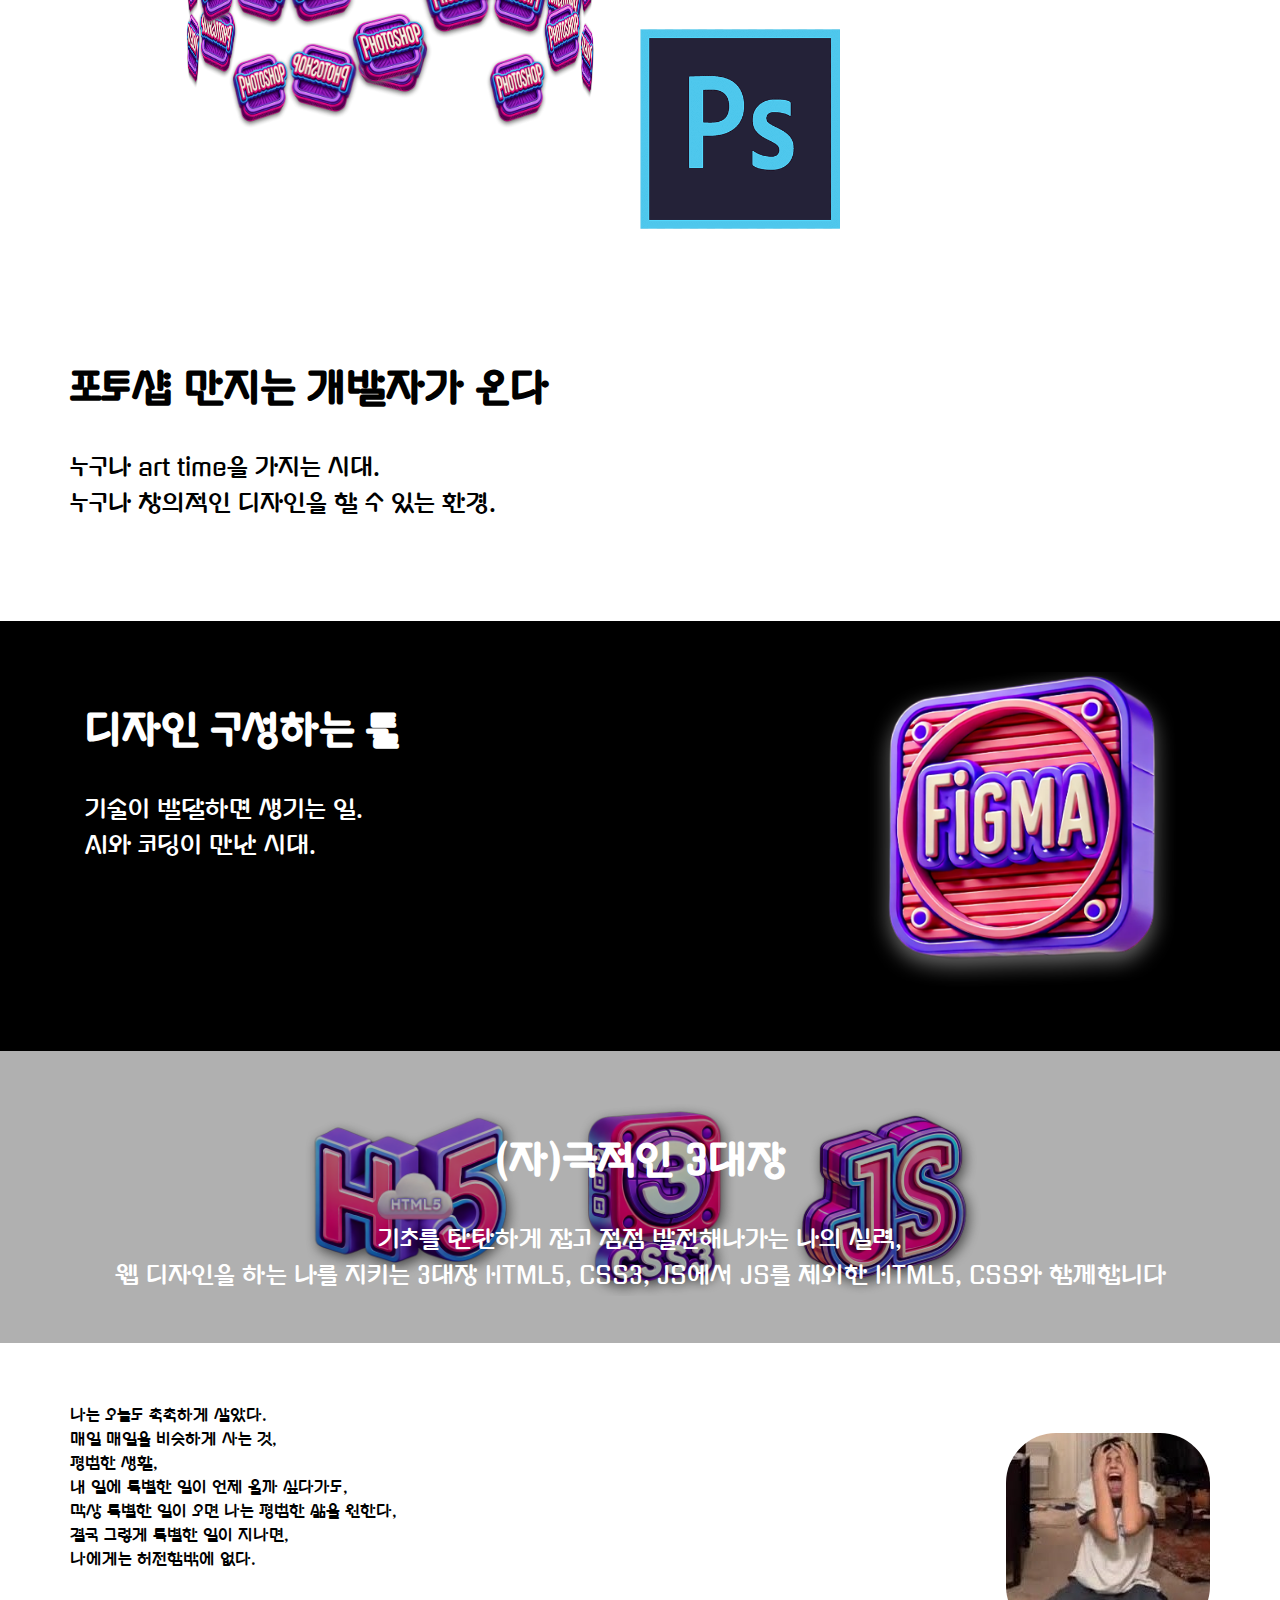
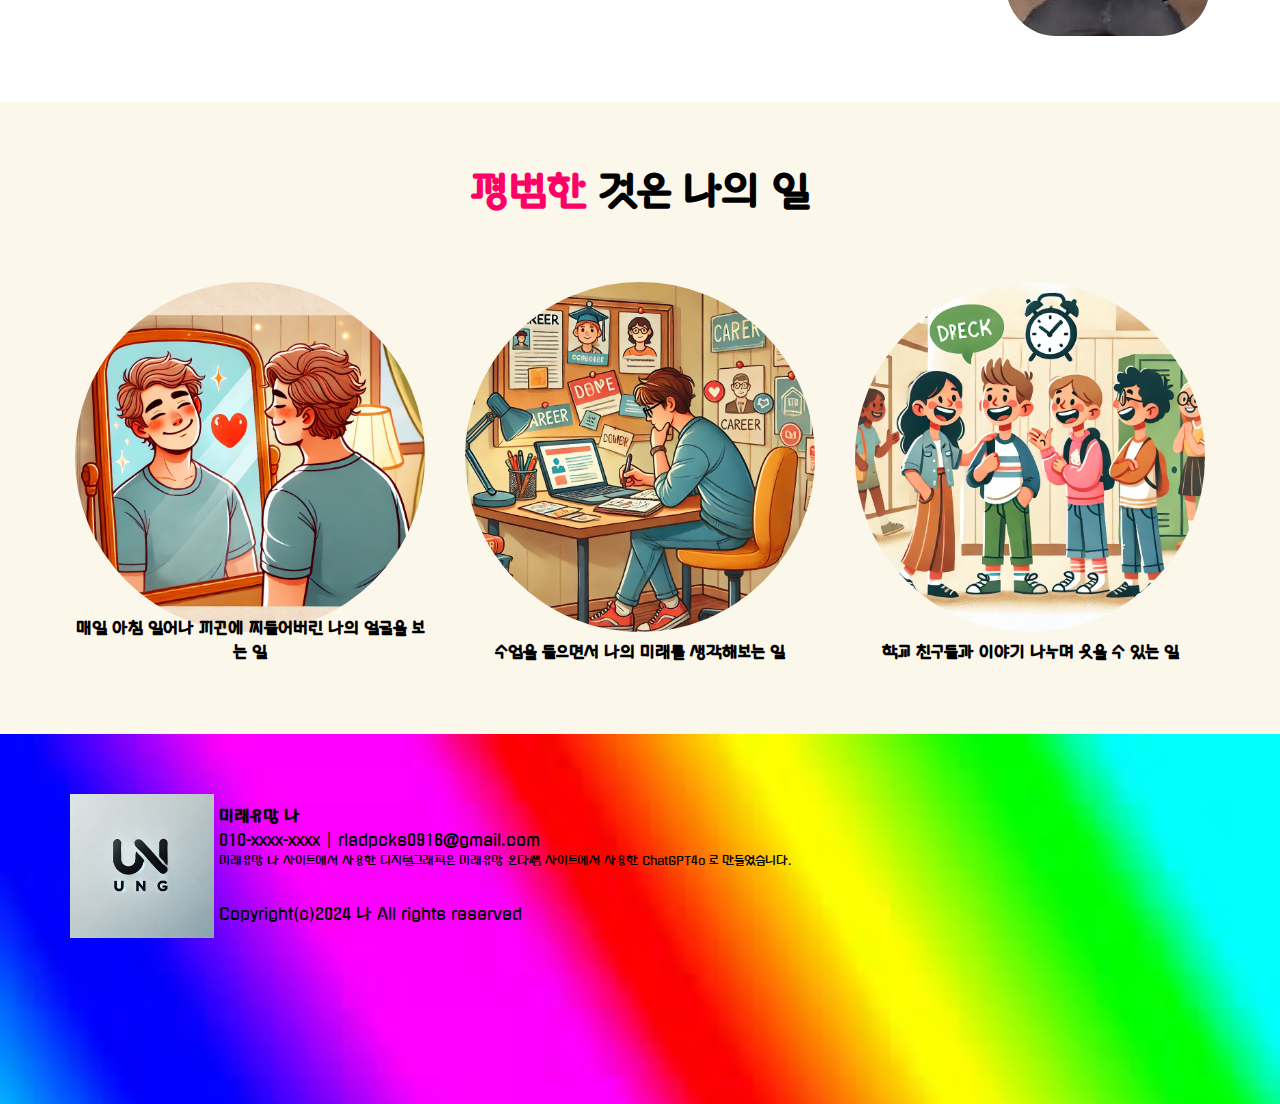
==== commit 41d80370: "Add files via upload" ====
--- a/Ungdex.html
+++ b/Ungdex.html
@@ -337,11 +337,11 @@
         <!-- //전체레이아웃박스 -->
 
         <!-- 퀵버튼 -->
-        <div class="quickBtnWrap">
+        <!-- <div class="quickBtnWrap">
             <ul>
                 <a href="index2.html"><li><button>문의</button></li></a>
             </ul>
-        </div>
+        </div> -->
         <!-- //퀵버튼 -->
 
 
